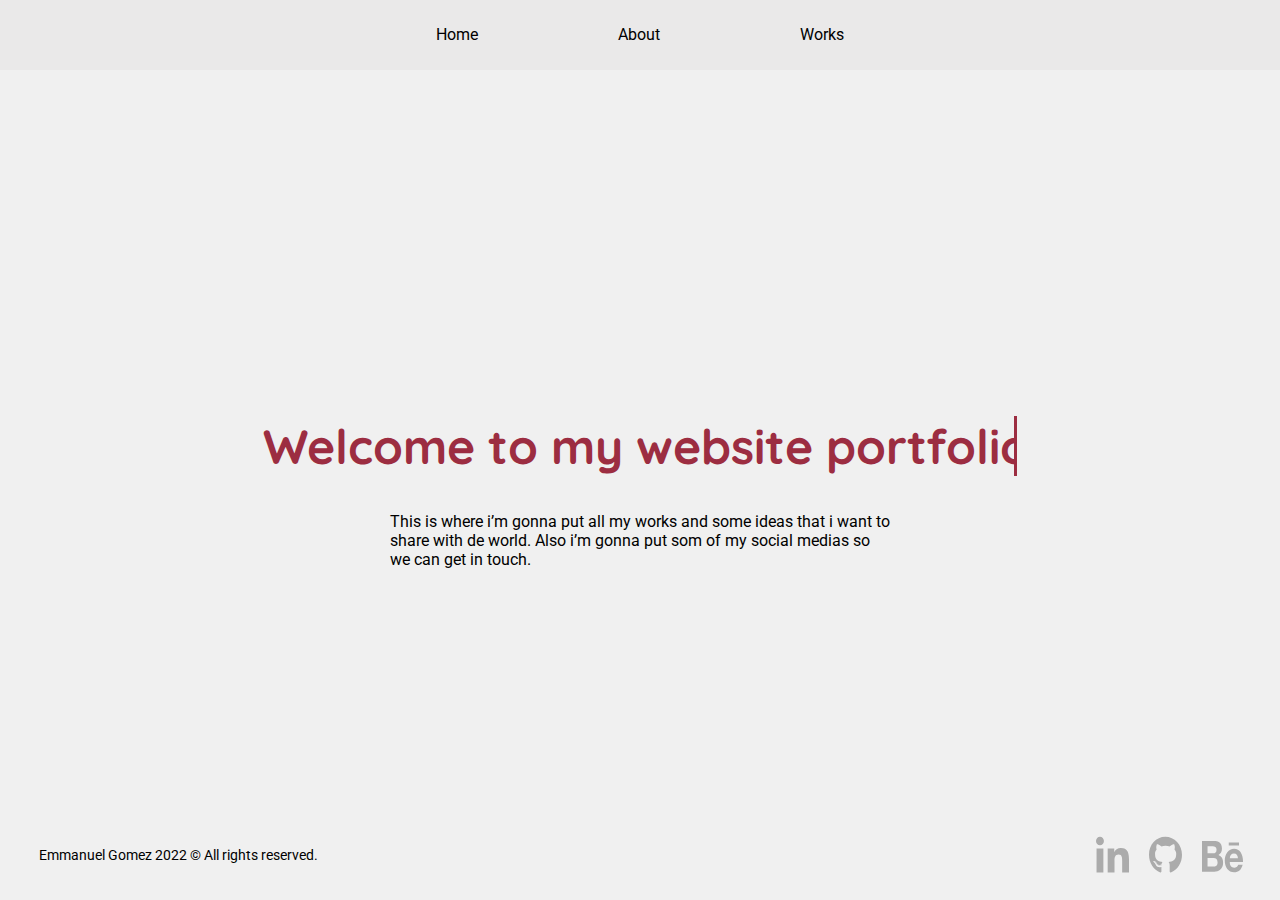
==== index.html @ 97ebabaf "new scss files" ====
<!DOCTYPE html>
<html lang="en">
<head>
    <meta charset="UTF-8">
    <meta http-equiv="X-UA-Compatible" content="IE=edge">
    <meta name="viewport" content="width=device-width, initial-scale=1.0">
    <link rel="stylesheet" href="./styles/styles.css">
    <title>Portfolio</title>
</head>
<body>
    <header>
        <nav>
            <ul>
                <li><a href="#home">Home</a></li>
                <li><a href="#about">About</a></li>
                <li><a href="#works">Works</a></li>
            </ul>
        </nav>
    </header>
    <section>
        <h1>Welcome to my website portfolio</h1>
        <p>This is where i’m gonna put all my works and some ideas that i want to share with de world. Also i’m gonna put som of my social medias so we can get in touch.</p>
    </section>
    <footer>
        <p>Emmanuel Gomez 2022 © All rights reserved.</p>
        <div>
            <a href="#"><img src="./img/Linkedin.svg" alt="Linkedin"></a>
            <a href="#"><img src="./img/Github.svg" alt="Github"></a>
            <a href="#"><img src="./img/Behance.svg" alt="Behance"></a>
        </div>
    </footer>
</body>
<script src="./main.js"></script>
</html>
---- styles/styles.css ----
@import url("https://fonts.googleapis.com/css2?family=Roboto:wght@300&display=swap");
@import url("https://fonts.googleapis.com/css2?family=Quicksand:wght@300&display=swap");
html {
  margin: 0;
  font-size: 10px;
}

body {
  background-color: #F0F0F0;
  margin: 0;
  font-family: "Roboto", sans-serif;
}

*,
*:before,
*:after {
  box-sizing: border-box;
}

a {
  text-decoration: none;
}

header {
  width: 100vw;
  height: 7rem;
  display: flex;
  align-items: center;
  justify-content: center;
  position: absolute;
  background-color: #EAE9E9;
}
header ul {
  display: flex;
  list-style-type: none;
  padding: 0;
}
header ul li {
  margin: 0 7rem 0 7rem;
}
header ul li a {
  font-size: 1.6rem;
  color: #000000;
}
header ul li a:after {
  content: "";
  display: block;
  width: 0;
  height: 1px;
  background-color: #9C2D41;
  transition: all 0.1s ease-in;
}
header ul li a:hover:after {
  width: 100%;
}

section {
  height: 90vh;
  width: 100vw;
  display: flex;
  flex-direction: column;
  justify-content: center;
  align-items: center;
}
section h1 {
  font-size: 4.8rem;
  margin: 19rem 0 2rem 0;
  width: 26ch;
  font-family: "Quicksand", sans-serif;
  animation: type 5s steps(31), blink 0.5s step-end infinite alternate;
  white-space: nowrap;
  overflow: hidden;
  border-right: 3px solid;
  color: #9C2D41;
}
section p {
  width: 50rem;
  font-size: 1.6rem;
}

footer {
  width: 100vw;
  height: 10vh;
  display: flex;
  align-items: center;
  justify-content: center;
}
footer p {
  margin-left: 1.15rem;
  font-size: 1.4rem;
}
footer div {
  margin-left: 60vmax;
  display: flex;
  align-items: flex-end;
}
footer div a {
  margin: 0 1rem 0 1rem;
}
footer div a img:hover {
  transform: scale(1.2);
}

@keyframes type {
  0% {
    width: 0;
  }
}
@keyframes blink {
  50% {
    border-color: transparent;
  }
}

/*# sourceMappingURL=styles.css.map */
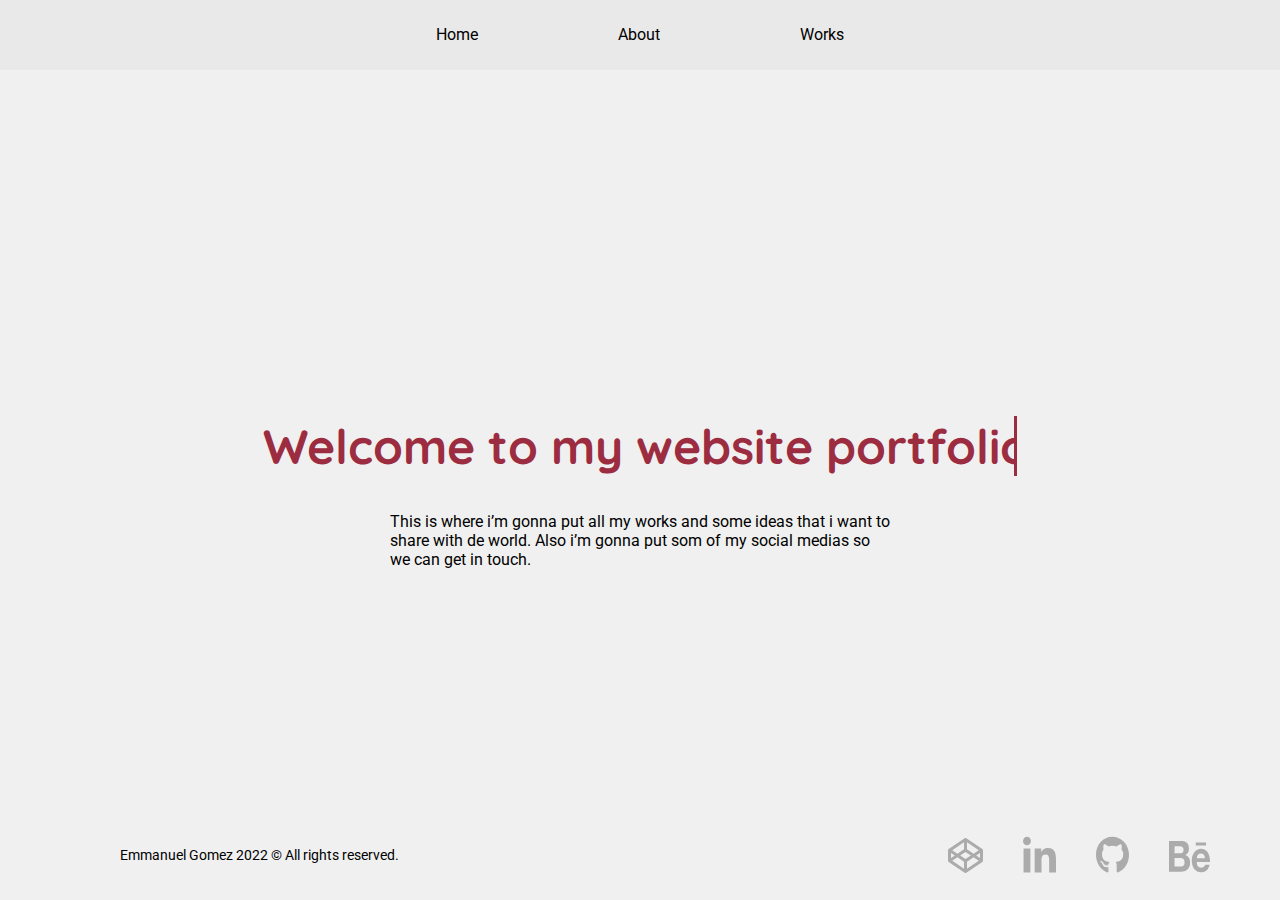
==== commit b40315b2: "index update" ====
--- a/index.html
+++ b/index.html
@@ -11,22 +11,23 @@
     <header>
         <nav>
             <ul>
-                <li><a href="#home">Home</a></li>
-                <li><a href="#about">About</a></li>
-                <li><a href="#works">Works</a></li>
+                <li><a href="./index.html">Home</a></li>
+                <li><a href="./_about.html">About</a></li>
+                <li><a href="./_works.html">Works</a></li>
             </ul>
         </nav>
     </header>
-    <section>
+    <section class="section--home" id="home">
         <h1>Welcome to my website portfolio</h1>
         <p>This is where i’m gonna put all my works and some ideas that i want to share with de world. Also i’m gonna put som of my social medias so we can get in touch.</p>
     </section>
     <footer>
         <p>Emmanuel Gomez 2022 © All rights reserved.</p>
         <div>
-            <a href="#"><img src="./img/Linkedin.svg" alt="Linkedin"></a>
-            <a href="#"><img src="./img/Github.svg" alt="Github"></a>
-            <a href="#"><img src="./img/Behance.svg" alt="Behance"></a>
+            <a href="https://codepen.io/emmago13" target="_blank" title="CodePen"><img src="./img/Codepen.svg" alt="CodePen"></a>
+            <a href="https://www.linkedin.com/in/emmanuel-g%C3%B3mez13/" target="_blank" title="Linkedin"><img src="./img/Linkedin.svg" alt="Linkedin"></a>
+            <a href="https://github.com/Emmago13" target="_blank" title="Github"><img src="./img/Github.svg" alt="Github"></a>
+            <a href="https://www.behance.net/emmagomez7" target="_blank" title="Behance"><img src="./img/Behance.svg" alt="Behance"></a>
         </div>
     </footer>
 </body>
--- a/styles/styles.css
+++ b/styles/styles.css
@@ -9,96 +9,149 @@
   background-color: #F0F0F0;
   margin: 0;
   font-family: "Roboto", sans-serif;
+  font-weight: 400;
 }
 
 *,
 *:before,
 *:after {
-  box-sizing: border-box;
+  -webkit-box-sizing: border-box;
+          box-sizing: border-box;
 }
 
 a {
   text-decoration: none;
 }
 
+.d-none {
+  display: none;
+}
+
 header {
-  width: 100vw;
+  width: 100%;
   height: 7rem;
-  display: flex;
-  align-items: center;
-  justify-content: center;
+  display: -webkit-box;
+  display: -ms-flexbox;
+  display: flex;
+  -webkit-box-align: center;
+      -ms-flex-align: center;
+          align-items: center;
+  -webkit-box-pack: center;
+      -ms-flex-pack: center;
+          justify-content: center;
   position: absolute;
   background-color: #EAE9E9;
 }
+
 header ul {
+  display: -webkit-box;
+  display: -ms-flexbox;
   display: flex;
   list-style-type: none;
   padding: 0;
 }
+
 header ul li {
   margin: 0 7rem 0 7rem;
 }
+
 header ul li a {
   font-size: 1.6rem;
   color: #000000;
 }
+
 header ul li a:after {
-  content: "";
+  content: '';
   display: block;
   width: 0;
   height: 1px;
   background-color: #9C2D41;
+  -webkit-transition: all 0.1s ease-in;
   transition: all 0.1s ease-in;
 }
+
 header ul li a:hover:after {
   width: 100%;
 }
 
-section {
+.section--home {
   height: 90vh;
   width: 100vw;
-  display: flex;
-  flex-direction: column;
-  justify-content: center;
-  align-items: center;
-}
-section h1 {
+  display: -webkit-box;
+  display: -ms-flexbox;
+  display: flex;
+  -webkit-box-orient: vertical;
+  -webkit-box-direction: normal;
+      -ms-flex-direction: column;
+          flex-direction: column;
+  -webkit-box-pack: center;
+      -ms-flex-pack: center;
+          justify-content: center;
+  -webkit-box-align: center;
+      -ms-flex-align: center;
+          align-items: center;
+}
+
+.section--home h1 {
   font-size: 4.8rem;
   margin: 19rem 0 2rem 0;
   width: 26ch;
-  font-family: "Quicksand", sans-serif;
-  animation: type 5s steps(31), blink 0.5s step-end infinite alternate;
+  font-family: 'Quicksand', sans-serif;
+  -webkit-animation: type 5s steps(31), blink 0.5s step-end infinite alternate;
+          animation: type 5s steps(31), blink 0.5s step-end infinite alternate;
   white-space: nowrap;
   overflow: hidden;
   border-right: 3px solid;
   color: #9C2D41;
 }
-section p {
+
+.section--home p {
   width: 50rem;
   font-size: 1.6rem;
 }
 
 footer {
-  width: 100vw;
+  width: 100%;
   height: 10vh;
-  display: flex;
-  align-items: center;
-  justify-content: center;
-}
+  display: -webkit-box;
+  display: -ms-flexbox;
+  display: flex;
+  -webkit-box-align: center;
+      -ms-flex-align: center;
+          align-items: center;
+  -webkit-box-pack: justify;
+      -ms-flex-pack: justify;
+          justify-content: space-between;
+}
+
 footer p {
-  margin-left: 1.15rem;
+  margin-left: 12rem;
   font-size: 1.4rem;
 }
+
 footer div {
-  margin-left: 60vmax;
-  display: flex;
-  align-items: flex-end;
-}
+  display: -webkit-box;
+  display: -ms-flexbox;
+  display: flex;
+  -webkit-box-align: end;
+      -ms-flex-align: end;
+          align-items: flex-end;
+  margin-right: 5rem;
+}
+
 footer div a {
-  margin: 0 1rem 0 1rem;
-}
+  margin: 0 2rem 0 2rem;
+}
+
 footer div a img:hover {
-  transform: scale(1.2);
+  -webkit-transform: scale(1.2);
+          transform: scale(1.2);
+}
+
+@-webkit-keyframes type {
+  0% {
+    width: 0;
+  }
 }
 
 @keyframes type {
@@ -106,10 +159,328 @@
     width: 0;
   }
 }
+
+@-webkit-keyframes blink {
+  50% {
+    border-color: transparent;
+  }
+}
+
 @keyframes blink {
   50% {
     border-color: transparent;
   }
 }
 
-/*# sourceMappingURL=styles.css.map */
+.section--about {
+  height: 90vh;
+  width: 100vw;
+  display: -webkit-box;
+  display: -ms-flexbox;
+  display: flex;
+  -webkit-box-pack: justify;
+      -ms-flex-pack: justify;
+          justify-content: space-between;
+  -webkit-box-align: center;
+      -ms-flex-align: center;
+          align-items: center;
+}
+
+.section--about div {
+  margin-left: 12rem;
+  max-width: 42rem;
+  position: relative;
+}
+
+.section--about div h2 {
+  font-size: 4.8rem;
+  font-family: "Quicksand", sans-serif;
+  font-weight: 400;
+  color: #9C2D41;
+}
+
+.section--about div p {
+  font-size: 1.6rem;
+  line-height: 21px;
+}
+
+.section--about div h4 {
+  margin-top: 5rem;
+  font-size: 1.6rem;
+  font-family: "Quicksand", sans-serif;
+}
+
+.section--about div button {
+  position: absolute;
+  left: 40%;
+  -webkit-transform: translate(-50%);
+          transform: translate(-50%);
+  padding: 1rem 2.5rem;
+  border-radius: 5px;
+  border: 1px solid #9C2D41;
+  cursor: pointer;
+  -webkit-transition: all 0.1s ease-in;
+  transition: all 0.1s ease-in;
+}
+
+.section--about div button:hover {
+  background-color: #9C2D41;
+  color: #fff;
+}
+
+.section--about img {
+  max-width: 70rem;
+  max-height: 34.5rem;
+  margin-right: 9rem;
+}
+
+.section--contact {
+  padding-top: 7rem;
+  width: 100vw;
+  height: 90vh;
+  display: -webkit-box;
+  display: -ms-flexbox;
+  display: flex;
+  -webkit-box-align: center;
+      -ms-flex-align: center;
+          align-items: center;
+  -ms-flex-pack: distribute;
+      justify-content: space-around;
+}
+
+.section--contact .div__form {
+  margin-left: 13rem;
+  background-color: #EAE9E9;
+  width: 43rem;
+  height: 50rem;
+  border-radius: 10px;
+}
+
+.section--contact .div__form > form {
+  display: -webkit-box;
+  display: -ms-flexbox;
+  display: flex;
+  -webkit-box-orient: vertical;
+  -webkit-box-direction: normal;
+      -ms-flex-direction: column;
+          flex-direction: column;
+  -webkit-box-align: center;
+      -ms-flex-align: center;
+          align-items: center;
+  -webkit-box-pack: center;
+      -ms-flex-pack: center;
+          justify-content: center;
+}
+
+.section--contact .div__form > form > label {
+  position: relative;
+  width: 80%;
+  margin-top: 4rem;
+}
+
+.section--contact .div__form > form > label > input, .section--contact .div__form > form > label textarea {
+  width: 100%;
+  border: none;
+  background: none;
+  font-family: "Roboto", sans-serif;
+  border-bottom: 1px solid #9C2D41;
+}
+
+.section--contact .div__form > form > label > input:focus, .section--contact .div__form > form > label textarea:focus {
+  background: none;
+  outline: none;
+}
+
+.section--contact .div__form > form > label > input::-webkit-input-placeholder, .section--contact .div__form > form > label textarea::-webkit-input-placeholder {
+  opacity: 0;
+}
+
+.section--contact .div__form > form > label > input:-ms-input-placeholder, .section--contact .div__form > form > label textarea:-ms-input-placeholder {
+  opacity: 0;
+}
+
+.section--contact .div__form > form > label > input::-ms-input-placeholder, .section--contact .div__form > form > label textarea::-ms-input-placeholder {
+  opacity: 0;
+}
+
+.section--contact .div__form > form > label > input::placeholder, .section--contact .div__form > form > label textarea::placeholder {
+  opacity: 0;
+}
+
+.section--contact .div__form > form > label > input {
+  height: 4rem;
+}
+
+.section--contact .div__form > form > label > input:-webkit-autofill, .section--contact .div__form > form > label > input:-webkit-autofill:focus {
+  -webkit-transition: background-color 600000s 0s, color 600000s 0s;
+  transition: background-color 600000s 0s, color 600000s 0s;
+}
+
+.section--contact .div__form > form > label > textarea {
+  height: 8rem;
+  resize: none;
+}
+
+.section--contact .div__form > form > label > span {
+  position: absolute;
+  top: 0;
+  left: 0;
+  font-size: 1.4rem;
+  opacity: 0.7;
+  -webkit-transition: all 0.1s ease-in;
+  transition: all 0.1s ease-in;
+}
+
+.section--contact .div__form > form > label:focus-within > span, .section--contact .div__form > form > label input:not(:placeholder-shown) + span {
+  -webkit-transform: translateY(-15px);
+          transform: translateY(-15px);
+  font-size: 1.2rem;
+}
+
+.section--contact .div__form > form > label .validation {
+  position: absolute;
+  top: 50%;
+  right: 1rem;
+  color: #FD4444;
+  opacity: 0;
+  -webkit-transform: translate(5rem, -50%);
+          transform: translate(5rem, -50%);
+  -webkit-transition: all 0.2s ease-in;
+  transition: all 0.2s ease-in;
+}
+
+.section--contact .div__form > form > label:nth-child(4):focus-within > span, .section--contact .div__form > form > label:nth-child(4) textarea:not(:placeholder-shown) + span {
+  -webkit-transform: translateY(-20px);
+          transform: translateY(-20px);
+}
+
+.section--contact .div__form > form > button {
+  margin-top: 5rem;
+  padding: 1rem 2.5rem;
+  width: -webkit-max-content;
+  width: -moz-max-content;
+  width: max-content;
+  border-radius: 5px;
+  border: 1px solid #9C2D41;
+  cursor: pointer;
+  -webkit-transition: all 0.1s ease-in;
+  transition: all 0.1s ease-in;
+}
+
+.section--contact .div__form > form > button:hover {
+  background-color: #9C2D41;
+  color: #fff;
+}
+
+.section--contact .div__img {
+  margin-right: 10rem;
+}
+
+.section--contact .div__img > h2 {
+  margin: 0;
+  font-family: "Quicksand", sans-serif;
+  font-weight: 400;
+  font-size: 4.8rem;
+  color: #9C2D41;
+}
+
+.section--contact .div__img > p {
+  font-size: 1.6rem;
+  margin-top: 3rem;
+  line-height: 21px;
+}
+
+.section--contact .div__img > img {
+  margin-top: 4rem;
+  max-width: 400px;
+  max-height: 400px;
+}
+
+.section--works {
+  width: 100%;
+  height: -webkit-max-content;
+  height: -moz-max-content;
+  height: max-content;
+  padding-top: 7rem;
+  display: -webkit-box;
+  display: -ms-flexbox;
+  display: flex;
+  -webkit-box-orient: vertical;
+  -webkit-box-direction: normal;
+      -ms-flex-direction: column;
+          flex-direction: column;
+}
+
+.section--works > h2 {
+  margin: 10rem 14rem 5rem;
+  font-size: 4.8rem;
+  font-family: "Quicksand", sans-serif;
+  font-weight: 400;
+  color: #9C2D41;
+}
+
+.section--works img {
+  max-width: 55rem;
+  max-height: 32rem;
+  -webkit-transition: all 0.2s ease-in;
+  transition: all 0.2s ease-in;
+}
+
+.section--works img:hover {
+  -webkit-transform: scale(1.05);
+          transform: scale(1.05);
+  -webkit-box-shadow: 5px 5px 12px 1px #ABABAB;
+          box-shadow: 5px 5px 12px 1px #ABABAB;
+}
+
+.section--works h4 {
+  font-size: 3.6rem;
+  font-family: "Quicksand", sans-serif;
+  font-weight: 400;
+  margin: 0;
+}
+
+.section--works p {
+  font-size: 1.6rem;
+}
+
+.section--works .works--container {
+  display: -webkit-box;
+  display: -ms-flexbox;
+  display: flex;
+  -webkit-box-orient: vertical;
+  -webkit-box-direction: normal;
+      -ms-flex-direction: column;
+          flex-direction: column;
+  -webkit-box-align: center;
+      -ms-flex-align: center;
+          align-items: center;
+  -webkit-box-pack: center;
+      -ms-flex-pack: center;
+          justify-content: center;
+  margin: 0 12rem 0 12rem;
+}
+
+.section--works .works--container > div {
+  display: -webkit-box;
+  display: -ms-flexbox;
+  display: flex;
+  margin-top: 12rem;
+}
+
+.section--works .works--container > div .works--project__course, .section--works .works--container > div .works--project__todo, .section--works .works--container > div .works--project__calc, .section--works .works--container > div .works--project__api {
+  max-width: 40rem;
+}
+
+.section--works .works--container > div .works--project__course, .section--works .works--container > div .works--project__calc {
+  margin-right: 25rem;
+}
+
+.section--works .works--container > div .works--project__todo, .section--works .works--container > div .works--project__api {
+  margin-left: 25rem;
+}
+
+.section--works .works--container > div:last-child {
+  margin-bottom: 13rem;
+}
+/*# sourceMappingURL=styles.css.map */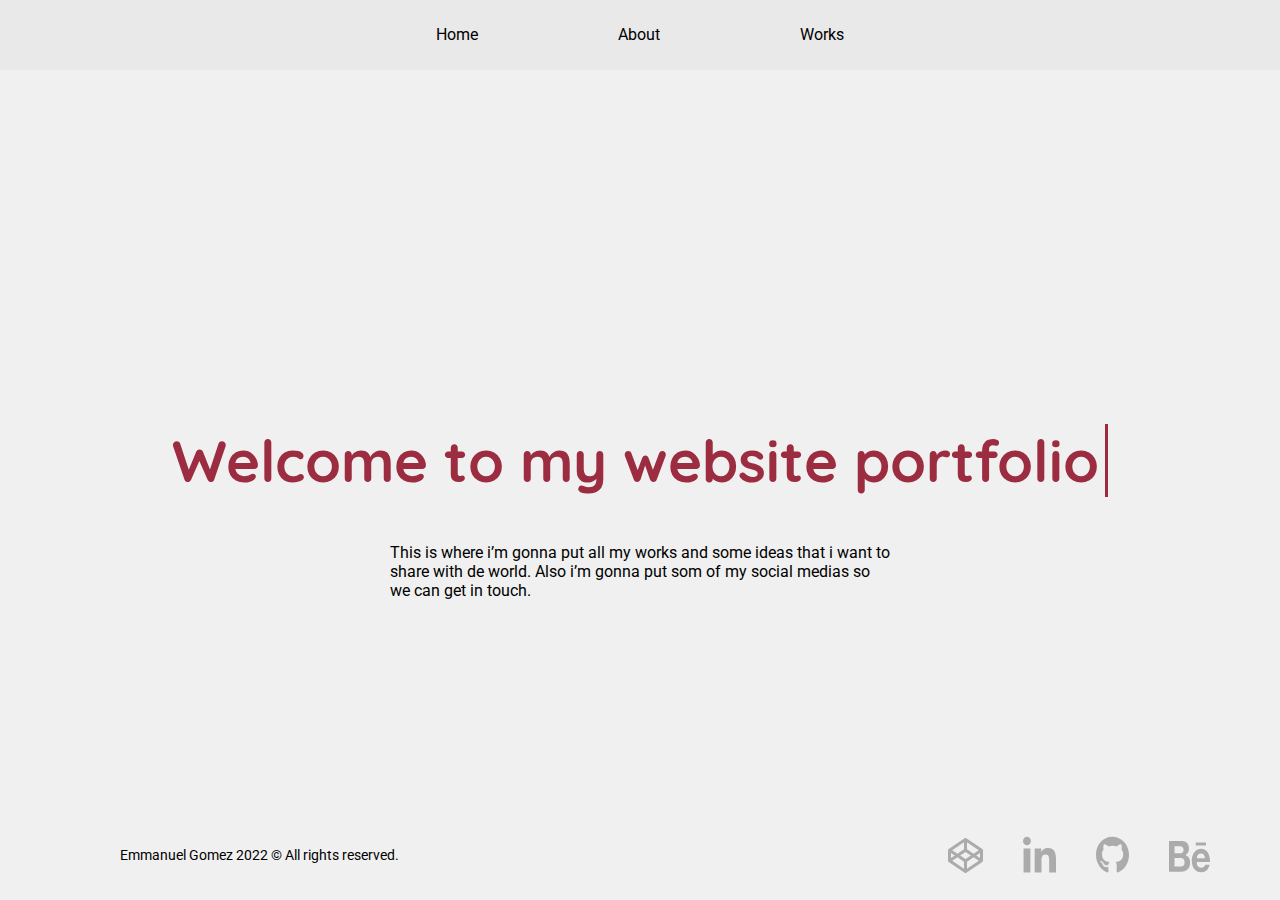
==== commit 0511a32a: "Chores" ====
--- a/index.html
+++ b/index.html
@@ -11,9 +11,24 @@
     <header>
         <nav>
             <ul>
-                <li><a href="./index.html">Home</a></li>
-                <li><a href="./_about.html">About</a></li>
-                <li><a href="./_works.html">Works</a></li>
+                <li>
+                    <a href="./index.html">
+                        <span><img src="./img/home icon.svg" alt="home"></span>
+                        Home
+                    </a>
+                </li>
+                <li>
+                    <a href="./_about.html">
+                        <span><img src="./img/about icon.svg" alt="about"></span>
+                        About
+                    </a>
+                </li>
+                <li>
+                    <a href="./_works.html">
+                        <span><img src="./img/work icon.svg" alt="work"></span>
+                        Works
+                    </a>
+                </li>
             </ul>
         </nav>
     </header>
--- a/styles/styles.css
+++ b/styles/styles.css
@@ -53,28 +53,49 @@
 
 header ul li {
   margin: 0 7rem 0 7rem;
+  display: -webkit-box;
+  display: -ms-flexbox;
+  display: flex;
+  -webkit-box-orient: vertical;
+  -webkit-box-direction: normal;
+      -ms-flex-direction: column;
+          flex-direction: column;
 }
 
 header ul li a {
+  display: -webkit-box;
+  display: -ms-flexbox;
+  display: flex;
+  -webkit-box-orient: vertical;
+  -webkit-box-direction: normal;
+      -ms-flex-direction: column;
+          flex-direction: column;
+  text-align: center;
   font-size: 1.6rem;
   color: #000000;
 }
 
-header ul li a:after {
+header ul li a span {
+  display: none;
+  margin-bottom: 5px;
+}
+
+header ul li:after {
   content: '';
   display: block;
   width: 0;
-  height: 1px;
+  height: 1.5px;
   background-color: #9C2D41;
   -webkit-transition: all 0.1s ease-in;
   transition: all 0.1s ease-in;
 }
 
-header ul li a:hover:after {
+header ul li:hover:after {
   width: 100%;
 }
 
 .section--home {
+  padding-top: 7rem;
   height: 90vh;
   width: 100vw;
   display: -webkit-box;
@@ -93,8 +114,8 @@
 }
 
 .section--home h1 {
-  font-size: 4.8rem;
-  margin: 19rem 0 2rem 0;
+  font-size: 5.8rem;
+  margin: 16rem 0 3rem 0;
   width: 26ch;
   font-family: 'Quicksand', sans-serif;
   -webkit-animation: type 5s steps(31), blink 0.5s step-end infinite alternate;
@@ -141,11 +162,13 @@
 
 footer div a {
   margin: 0 2rem 0 2rem;
-}
-
-footer div a img:hover {
-  -webkit-transform: scale(1.2);
-          transform: scale(1.2);
+  -webkit-transition: all 0.1s ease;
+  transition: all 0.1s ease;
+}
+
+footer div a:hover {
+  -webkit-transform: translateY(-10px);
+          transform: translateY(-10px);
 }
 
 @-webkit-keyframes type {
@@ -172,9 +195,89 @@
   }
 }
 
+@media only screen and (max-width: 992px) {
+  .section--home h1 {
+    font-size: 4.8rem;
+  }
+}
+
+@media only screen and (max-width: 768px) {
+  .section--home h1 {
+    font-size: 3.6rem;
+  }
+  footer p {
+    margin-left: 6rem;
+  }
+}
+
+@media only screen and (max-width: 576px) {
+  header {
+    height: 10rem;
+  }
+  header ul li {
+    margin: 0 4rem 0 4rem;
+  }
+  header ul li:nth-child(1) {
+    margin-left: 0;
+  }
+  header ul li:nth-child(3) {
+    margin-right: 0;
+  }
+  header ul li a span {
+    display: block;
+  }
+  .section--home {
+    padding-top: 10rem;
+    height: 85vh;
+  }
+  .section--home h1 {
+    -webkit-animation: none;
+            animation: none;
+    width: auto;
+    white-space: inherit;
+    border: none;
+    text-align: center;
+    padding: 0 2rem;
+    margin-top: 10rem;
+  }
+  .section--home p {
+    font-size: 1.4rem;
+    text-align: center;
+    width: auto;
+    padding: 0 2rem;
+  }
+  footer {
+    -webkit-box-orient: vertical;
+    -webkit-box-direction: reverse;
+        -ms-flex-direction: column-reverse;
+            flex-direction: column-reverse;
+    height: 15vh;
+  }
+  footer p {
+    margin-left: 0;
+    margin-top: 3rem;
+  }
+  footer div {
+    margin-right: 0;
+  }
+  footer div a:nth-child(1) {
+    margin-left: 0;
+  }
+  footer div a:nth-child(4) {
+    margin-right: 0;
+  }
+}
+
+@media only screen and (max-width: 320px) {
+  header ul li {
+    margin: 0 2rem 0 2rem;
+  }
+}
+
 .section--about {
+  padding-top: 7rem;
   height: 90vh;
-  width: 100vw;
+  width: 100%;
   display: -webkit-box;
   display: -ms-flexbox;
   display: flex;
@@ -189,7 +292,6 @@
 .section--about div {
   margin-left: 12rem;
   max-width: 42rem;
-  position: relative;
 }
 
 .section--about div h2 {
@@ -199,6 +301,10 @@
   color: #9C2D41;
 }
 
+.section--about div img {
+  display: none;
+}
+
 .section--about div p {
   font-size: 1.6rem;
   line-height: 21px;
@@ -211,27 +317,170 @@
 }
 
 .section--about div button {
-  position: absolute;
-  left: 40%;
-  -webkit-transform: translate(-50%);
-          transform: translate(-50%);
+  position: relative;
+  width: 170px;
+  height: 38px;
+  border: none;
+  background-color: #9C2D41;
+  color: #fff;
   padding: 1rem 2.5rem;
   border-radius: 5px;
   border: 1px solid #9C2D41;
   cursor: pointer;
-  -webkit-transition: all 0.1s ease-in;
-  transition: all 0.1s ease-in;
+  -webkit-transition: all 0.3s ease;
+  transition: all 0.3s ease;
+  padding: 0;
+  left: 20%;
+}
+
+.section--about div button > span {
+  position: relative;
+  display: block;
+  width: 100%;
+  height: 100%;
+  padding-top: 1rem;
+}
+
+.section--about div button:before, .section--about div button:after {
+  content: "";
+  position: absolute;
+  top: 0;
+  right: 0;
+  background: #9C2D41;
+  -webkit-transition: all 0.3s ease;
+  transition: all 0.3s ease;
+}
+
+.section--about div button:before {
+  right: 0;
+  height: 0%;
+  width: 1px;
+}
+
+.section--about div button:after {
+  left: 0;
+  width: 0%;
+  height: 1px;
+}
+
+.section--about div button span:before,
+.section--about div button span:after {
+  content: "";
+  position: absolute;
+  bottom: 0;
+  background: #9C2D41;
+  -webkit-transition: all 0.3s ease;
+  transition: all 0.3s ease;
+}
+
+.section--about div button span:before {
+  left: 0;
+  height: 0%;
+  width: 1.5px;
+}
+
+.section--about div button span:after {
+  right: 0;
+  width: 0%;
+  height: 1.5px;
 }
 
 .section--about div button:hover {
-  background-color: #9C2D41;
-  color: #fff;
+  background: transparent;
+  -webkit-box-shadow: none;
+          box-shadow: none;
+  border: none;
+}
+
+.section--about div button:hover:before {
+  height: 100%;
+}
+
+.section--about div button:hover:after {
+  width: 100%;
+}
+
+.section--about div button span:hover {
+  color: #9C2D41;
+}
+
+.section--about div button span:hover:before {
+  height: 100%;
+}
+
+.section--about div button span:hover:after {
+  width: 100%;
+}
+
+.section--about div button:active {
+  top: 2px;
 }
 
 .section--about img {
-  max-width: 70rem;
-  max-height: 34.5rem;
-  margin-right: 9rem;
+  width: 45%;
+  height: 45%;
+  margin-right: 4rem;
+}
+
+@media only screen and (min-width: 1200px) {
+  .section--about img {
+    width: 50%;
+    height: 50%;
+    margin-right: 9rem;
+  }
+}
+
+@media only screen and (max-width: 992px) {
+  .section--about {
+    -webkit-box-pack: center;
+        -ms-flex-pack: center;
+            justify-content: center;
+  }
+  .section--about div {
+    margin: 0;
+    padding: 5rem 2rem;
+  }
+  .section--about div img {
+    display: block;
+    width: 100%;
+    margin: 10rem 0;
+  }
+  .section--about div p {
+    font-size: 1.4rem;
+  }
+  .section--about div button {
+    left: 25%;
+  }
+  .section--about img {
+    display: none;
+  }
+}
+
+@media only screen and (max-width: 768px) {
+  .section--about {
+    height: -webkit-max-content;
+    height: -moz-max-content;
+    height: max-content;
+  }
+  .section--about div h2 {
+    font-size: 3.6rem;
+  }
+}
+
+@media only screen and (max-width: 576px) {
+  .section--about {
+    padding-top: 10rem;
+  }
+  .section--about div button {
+    margin: 3rem 0;
+  }
+}
+
+@media only screen and (max-width: 320px) {
+  .section--about div button {
+    left: 15%;
+    margin: 3rem 0;
+  }
 }
 
 .section--contact {
@@ -356,20 +605,102 @@
 
 .section--contact .div__form > form > button {
   margin-top: 5rem;
+  position: relative;
+  width: 170px;
+  height: 38px;
+  border: none;
+  background-color: #9C2D41;
+  color: #fff;
   padding: 1rem 2.5rem;
-  width: -webkit-max-content;
-  width: -moz-max-content;
-  width: max-content;
   border-radius: 5px;
   border: 1px solid #9C2D41;
   cursor: pointer;
-  -webkit-transition: all 0.1s ease-in;
-  transition: all 0.1s ease-in;
+  -webkit-transition: all 0.3s ease;
+  transition: all 0.3s ease;
+  padding: 0;
+}
+
+.section--contact .div__form > form > button > span {
+  position: relative;
+  display: block;
+  width: 100%;
+  height: 100%;
+  padding-top: 1rem;
+}
+
+.section--contact .div__form > form > button:before, .section--contact .div__form > form > button:after {
+  content: "";
+  position: absolute;
+  top: 0;
+  right: 0;
+  background: #9C2D41;
+  -webkit-transition: all 0.3s ease;
+  transition: all 0.3s ease;
+}
+
+.section--contact .div__form > form > button:before {
+  right: 0;
+  height: 0%;
+  width: 1.5px;
+}
+
+.section--contact .div__form > form > button:after {
+  left: 0;
+  width: 0%;
+  height: 1.5px;
+}
+
+.section--contact .div__form > form > button span:before,
+.section--contact .div__form > form > button span:after {
+  content: "";
+  position: absolute;
+  bottom: 0;
+  background: #9C2D41;
+  -webkit-transition: all 0.3s ease;
+  transition: all 0.3s ease;
+}
+
+.section--contact .div__form > form > button span:before {
+  left: 0;
+  height: 0%;
+  width: 1px;
+}
+
+.section--contact .div__form > form > button span:after {
+  right: 0;
+  width: 0%;
+  height: 1px;
 }
 
 .section--contact .div__form > form > button:hover {
-  background-color: #9C2D41;
-  color: #fff;
+  background: transparent;
+  -webkit-box-shadow: none;
+          box-shadow: none;
+  border: none;
+}
+
+.section--contact .div__form > form > button:hover:before {
+  height: 100%;
+}
+
+.section--contact .div__form > form > button:hover:after {
+  width: 100%;
+}
+
+.section--contact .div__form > form > button span:hover {
+  color: #9C2D41;
+}
+
+.section--contact .div__form > form > button span:hover:before {
+  height: 100%;
+}
+
+.section--contact .div__form > form > button span:hover:after {
+  width: 100%;
+}
+
+.section--contact .div__form > form > button:active {
+  top: 2px;
 }
 
 .section--contact .div__img {
@@ -396,6 +727,61 @@
   max-height: 400px;
 }
 
+@media only screen and (max-width: 1200px) {
+  .section--contact .div__img {
+    margin-right: 5rem;
+  }
+}
+
+@media only screen and (max-width: 992px) {
+  .section--contact {
+    -webkit-box-orient: vertical;
+    -webkit-box-direction: reverse;
+        -ms-flex-direction: column-reverse;
+            flex-direction: column-reverse;
+    height: -webkit-max-content;
+    height: -moz-max-content;
+    height: max-content;
+  }
+  .section--contact .div__img {
+    margin-top: 5rem;
+    margin-right: 0;
+  }
+  .section--contact .div__img img {
+    display: none;
+  }
+  .section--contact .div__img h2 {
+    font-size: 3.6rem;
+  }
+  .section--contact .div__form {
+    margin: 5rem 0;
+  }
+}
+
+@media only screen and (max-width: 576px) {
+  .section--contact .div__img {
+    padding: 0 2rem;
+  }
+  .section--contact .div__img p {
+    font-size: 1.4rem;
+  }
+  .section--contact .div__form {
+    width: 80%;
+  }
+}
+
+@media only screen and (max-width: 320px) {
+  .section--contact .div__img h2 {
+    text-align: center;
+  }
+  .section--contact .div__img p {
+    text-align: center;
+  }
+  .section--contact .div__form {
+    width: 100%;
+  }
+}
+
 .section--works {
   width: 100%;
   height: -webkit-max-content;
@@ -424,6 +810,8 @@
   max-height: 32rem;
   -webkit-transition: all 0.2s ease-in;
   transition: all 0.2s ease-in;
+  -webkit-animation: show 0.7s ease-in;
+          animation: show 0.7s ease-in;
 }
 
 .section--works img:hover {
@@ -468,15 +856,15 @@
   margin-top: 12rem;
 }
 
-.section--works .works--container > div .works--project__course, .section--works .works--container > div .works--project__todo, .section--works .works--container > div .works--project__calc, .section--works .works--container > div .works--project__api {
+.section--works .works--container > div .works--img__right, .section--works .works--container > div .works--img__left {
   max-width: 40rem;
 }
 
-.section--works .works--container > div .works--project__course, .section--works .works--container > div .works--project__calc {
+.section--works .works--container > div .works--img__right {
   margin-right: 25rem;
 }
 
-.section--works .works--container > div .works--project__todo, .section--works .works--container > div .works--project__api {
+.section--works .works--container > div .works--img__left {
   margin-left: 25rem;
 }
 
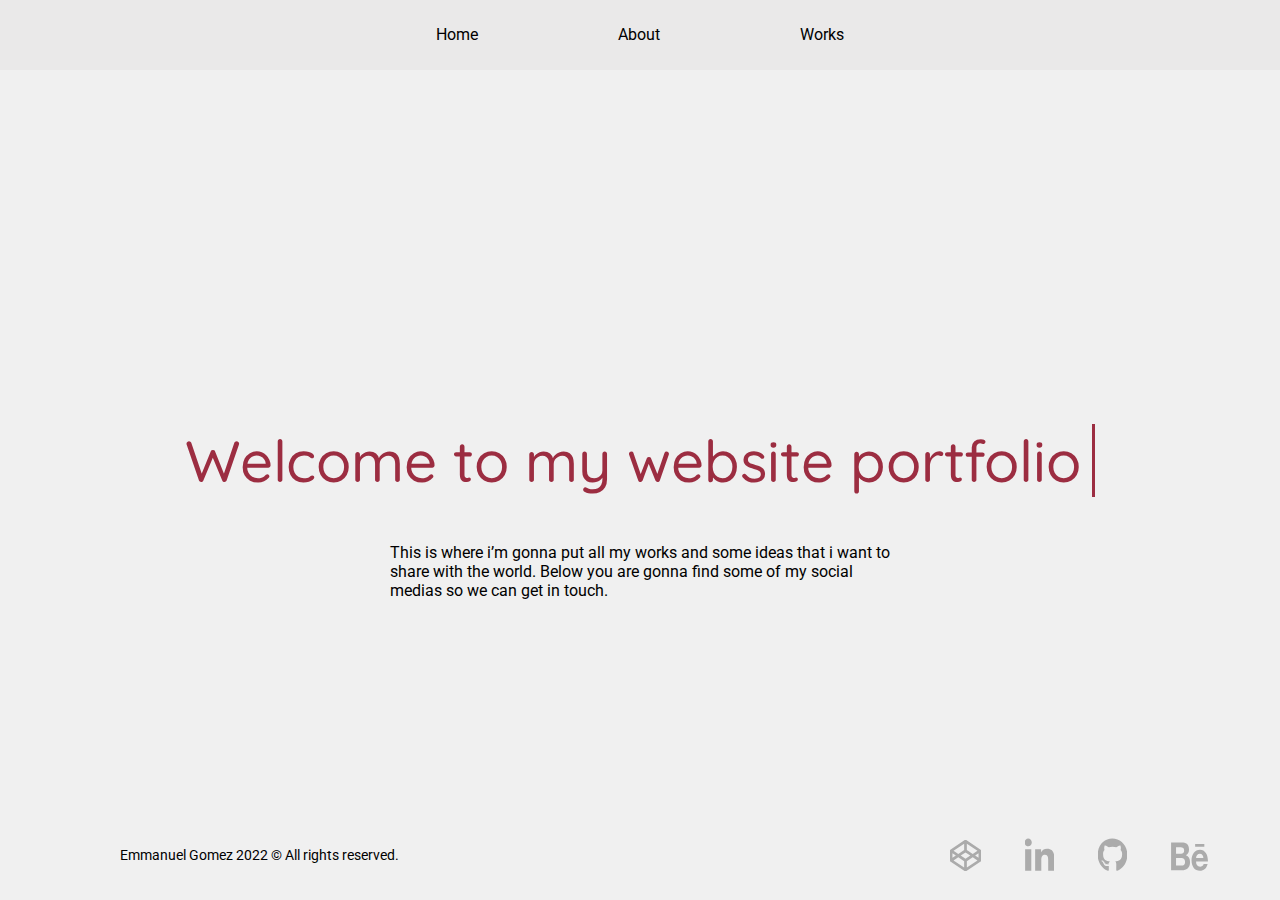
==== commit 7eb12d96: "Template finished" ====
--- a/index.html
+++ b/index.html
@@ -5,7 +5,8 @@
     <meta http-equiv="X-UA-Compatible" content="IE=edge">
     <meta name="viewport" content="width=device-width, initial-scale=1.0">
     <link rel="stylesheet" href="./styles/styles.css">
-    <title>Portfolio</title>
+    <script type="text/javascript" src="./main.js"></script>
+    <title>Emmanuel Gomez's Portfolio</title>
 </head>
 <body>
     <header>
@@ -13,28 +14,28 @@
             <ul>
                 <li>
                     <a href="./index.html">
-                        <span><img src="./img/home icon.svg" alt="home"></span>
+                        <span><img src="./img/homeIcon.svg" alt="home"></span>
                         Home
                     </a>
                 </li>
                 <li>
                     <a href="./_about.html">
-                        <span><img src="./img/about icon.svg" alt="about"></span>
+                        <span><img src="./img/aboutIcon.svg" alt="about"></span>
                         About
                     </a>
                 </li>
                 <li>
                     <a href="./_works.html">
-                        <span><img src="./img/work icon.svg" alt="work"></span>
+                        <span><img src="./img/workIcon.svg" alt="work"></span>
                         Works
                     </a>
                 </li>
             </ul>
         </nav>
     </header>
-    <section class="section--home" id="home">
+    <section class="section__home" id="home">
         <h1>Welcome to my website portfolio</h1>
-        <p>This is where i’m gonna put all my works and some ideas that i want to share with de world. Also i’m gonna put som of my social medias so we can get in touch.</p>
+        <p>This is where i’m gonna put all my works and some ideas that i want to share with the world. Below you are gonna find some of my social medias so we can get in touch.</p>
     </section>
     <footer>
         <p>Emmanuel Gomez 2022 © All rights reserved.</p>
@@ -46,5 +47,4 @@
         </div>
     </footer>
 </body>
-<script src="./main.js"></script>
 </html>--- a/styles/styles.css
+++ b/styles/styles.css
@@ -1,5 +1,4 @@
-@import url("https://fonts.googleapis.com/css2?family=Roboto:wght@300&display=swap");
-@import url("https://fonts.googleapis.com/css2?family=Quicksand:wght@300&display=swap");
+@import url("https://fonts.googleapis.com/css2?family=Quicksand:wght@300;400;500;600&family=Roboto:wght@300;400;500&display=swap");
 html {
   margin: 0;
   font-size: 10px;
@@ -86,6 +85,7 @@
   width: 0;
   height: 1.5px;
   background-color: #9C2D41;
+  cursor: pointer;
   -webkit-transition: all 0.1s ease-in;
   transition: all 0.1s ease-in;
 }
@@ -94,7 +94,7 @@
   width: 100%;
 }
 
-.section--home {
+.section__home {
   padding-top: 7rem;
   height: 90vh;
   width: 100vw;
@@ -113,11 +113,12 @@
           align-items: center;
 }
 
-.section--home h1 {
+.section__home h1 {
   font-size: 5.8rem;
   margin: 16rem 0 3rem 0;
   width: 26ch;
-  font-family: 'Quicksand', sans-serif;
+  font-family: "Quicksand", sans-serif;
+  font-weight: 500;
   -webkit-animation: type 5s steps(31), blink 0.5s step-end infinite alternate;
           animation: type 5s steps(31), blink 0.5s step-end infinite alternate;
   white-space: nowrap;
@@ -126,7 +127,7 @@
   color: #9C2D41;
 }
 
-.section--home p {
+.section__home p {
   width: 50rem;
   font-size: 1.6rem;
 }
@@ -161,14 +162,18 @@
 }
 
 footer div a {
+  -webkit-transform: scale(0.9);
+          transform: scale(0.9);
   margin: 0 2rem 0 2rem;
-  -webkit-transition: all 0.1s ease;
-  transition: all 0.1s ease;
+  -webkit-transition: -webkit-transform 0.15s cubic-bezier(0, 0.2, 0.5, 3) 0s;
+  transition: -webkit-transform 0.15s cubic-bezier(0, 0.2, 0.5, 3) 0s;
+  transition: transform 0.15s cubic-bezier(0, 0.2, 0.5, 3) 0s;
+  transition: transform 0.15s cubic-bezier(0, 0.2, 0.5, 3) 0s, -webkit-transform 0.15s cubic-bezier(0, 0.2, 0.5, 3) 0s;
 }
 
 footer div a:hover {
-  -webkit-transform: translateY(-10px);
-          transform: translateY(-10px);
+  -webkit-transform: scale(1.2);
+          transform: scale(1.2);
 }
 
 @-webkit-keyframes type {
@@ -196,13 +201,13 @@
 }
 
 @media only screen and (max-width: 992px) {
-  .section--home h1 {
+  .section__home h1 {
     font-size: 4.8rem;
   }
 }
 
 @media only screen and (max-width: 768px) {
-  .section--home h1 {
+  .section__home h1 {
     font-size: 3.6rem;
   }
   footer p {
@@ -217,20 +222,20 @@
   header ul li {
     margin: 0 4rem 0 4rem;
   }
+  header ul li a span {
+    display: block;
+  }
   header ul li:nth-child(1) {
     margin-left: 0;
   }
   header ul li:nth-child(3) {
     margin-right: 0;
   }
-  header ul li a span {
-    display: block;
-  }
-  .section--home {
+  .section__home {
     padding-top: 10rem;
     height: 85vh;
   }
-  .section--home h1 {
+  .section__home h1 {
     -webkit-animation: none;
             animation: none;
     width: auto;
@@ -240,7 +245,7 @@
     padding: 0 2rem;
     margin-top: 10rem;
   }
-  .section--home p {
+  .section__home p {
     font-size: 1.4rem;
     text-align: center;
     width: auto;
@@ -274,7 +279,7 @@
   }
 }
 
-.section--about {
+.section__about {
   padding-top: 7rem;
   height: 90vh;
   width: 100%;
@@ -289,34 +294,35 @@
           align-items: center;
 }
 
-.section--about div {
+.section__about div {
   margin-left: 12rem;
   max-width: 42rem;
 }
 
-.section--about div h2 {
+.section__about div h2 {
   font-size: 4.8rem;
   font-family: "Quicksand", sans-serif;
-  font-weight: 400;
+  font-weight: 500;
   color: #9C2D41;
 }
 
-.section--about div img {
+.section__about div img {
   display: none;
 }
 
-.section--about div p {
+.section__about div p {
   font-size: 1.6rem;
   line-height: 21px;
 }
 
-.section--about div h4 {
+.section__about div h4 {
   margin-top: 5rem;
   font-size: 1.6rem;
   font-family: "Quicksand", sans-serif;
-}
-
-.section--about div button {
+  font-weight: 600;
+}
+
+.section__about div button {
   position: relative;
   width: 170px;
   height: 38px;
@@ -333,7 +339,7 @@
   left: 20%;
 }
 
-.section--about div button > span {
+.section__about div button > span {
   position: relative;
   display: block;
   width: 100%;
@@ -341,7 +347,7 @@
   padding-top: 1rem;
 }
 
-.section--about div button:before, .section--about div button:after {
+.section__about div button:before, .section__about div button:after {
   content: "";
   position: absolute;
   top: 0;
@@ -351,20 +357,20 @@
   transition: all 0.3s ease;
 }
 
-.section--about div button:before {
+.section__about div button:before {
   right: 0;
   height: 0%;
-  width: 1px;
-}
-
-.section--about div button:after {
+  width: 1.5px;
+}
+
+.section__about div button:after {
   left: 0;
   width: 0%;
-  height: 1px;
-}
-
-.section--about div button span:before,
-.section--about div button span:after {
+  height: 1.5px;
+}
+
+.section__about div button span:before,
+.section__about div button span:after {
   content: "";
   position: absolute;
   bottom: 0;
@@ -373,57 +379,57 @@
   transition: all 0.3s ease;
 }
 
-.section--about div button span:before {
+.section__about div button span:before {
   left: 0;
   height: 0%;
   width: 1.5px;
 }
 
-.section--about div button span:after {
+.section__about div button span:after {
   right: 0;
   width: 0%;
   height: 1.5px;
 }
 
-.section--about div button:hover {
+.section__about div button:hover {
   background: transparent;
   -webkit-box-shadow: none;
           box-shadow: none;
   border: none;
 }
 
-.section--about div button:hover:before {
+.section__about div button:hover:before {
   height: 100%;
 }
 
-.section--about div button:hover:after {
-  width: 100%;
-}
-
-.section--about div button span:hover {
+.section__about div button:hover:after {
+  width: 100%;
+}
+
+.section__about div button span:hover {
   color: #9C2D41;
 }
 
-.section--about div button span:hover:before {
+.section__about div button span:hover:before {
   height: 100%;
 }
 
-.section--about div button span:hover:after {
-  width: 100%;
-}
-
-.section--about div button:active {
+.section__about div button span:hover:after {
+  width: 100%;
+}
+
+.section__about div button:active {
   top: 2px;
 }
 
-.section--about img {
+.section__about img {
   width: 45%;
   height: 45%;
   margin-right: 4rem;
 }
 
 @media only screen and (min-width: 1200px) {
-  .section--about img {
+  .section__about img {
     width: 50%;
     height: 50%;
     margin-right: 9rem;
@@ -431,61 +437,70 @@
 }
 
 @media only screen and (max-width: 992px) {
-  .section--about {
+  .section__about {
     -webkit-box-pack: center;
         -ms-flex-pack: center;
             justify-content: center;
-  }
-  .section--about div {
+    height: -webkit-max-content;
+    height: -moz-max-content;
+    height: max-content;
+  }
+  .section__about div {
     margin: 0;
     padding: 5rem 2rem;
   }
-  .section--about div img {
+  .section__about div img {
     display: block;
     width: 100%;
     margin: 10rem 0;
   }
-  .section--about div p {
+  .section__about div p {
     font-size: 1.4rem;
   }
-  .section--about div button {
+  .section__about div button {
     left: 25%;
   }
-  .section--about img {
+  .section__about img {
     display: none;
   }
 }
 
 @media only screen and (max-width: 768px) {
-  .section--about {
+  .section__about {
     height: -webkit-max-content;
     height: -moz-max-content;
     height: max-content;
   }
-  .section--about div h2 {
+  .section__about div h2 {
     font-size: 3.6rem;
   }
 }
 
 @media only screen and (max-width: 576px) {
-  .section--about {
+  .section__about {
     padding-top: 10rem;
   }
-  .section--about div button {
+  .section__about div button {
     margin: 3rem 0;
   }
 }
 
 @media only screen and (max-width: 320px) {
-  .section--about div button {
+  .section__about div button {
     left: 15%;
     margin: 3rem 0;
   }
 }
 
-.section--contact {
+@media screen and (min-height: 1000px) {
+  .section__about {
+    height: 90vh;
+  }
+}
+
+.section__contact {
   padding-top: 7rem;
-  width: 100vw;
+  width: 100%;
   height: 90vh;
   display: -webkit-box;
   display: -ms-flexbox;
@@ -497,7 +512,7 @@
       justify-content: space-around;
 }
 
-.section--contact .div__form {
+.section__contact .div__form {
   margin-left: 13rem;
   background-color: #EAE9E9;
   width: 43rem;
@@ -505,7 +520,7 @@
   border-radius: 10px;
 }
 
-.section--contact .div__form > form {
+.section__contact .div__form > form {
   display: -webkit-box;
   display: -ms-flexbox;
   display: flex;
@@ -521,13 +536,13 @@
           justify-content: center;
 }
 
-.section--contact .div__form > form > label {
+.section__contact .div__form > form > label {
   position: relative;
   width: 80%;
   margin-top: 4rem;
 }
 
-.section--contact .div__form > form > label > input, .section--contact .div__form > form > label textarea {
+.section__contact .div__form > form > label > input, .section__contact .div__form > form > label textarea {
   width: 100%;
   border: none;
   background: none;
@@ -535,42 +550,42 @@
   border-bottom: 1px solid #9C2D41;
 }
 
-.section--contact .div__form > form > label > input:focus, .section--contact .div__form > form > label textarea:focus {
+.section__contact .div__form > form > label > input:focus, .section__contact .div__form > form > label textarea:focus {
   background: none;
   outline: none;
 }
 
-.section--contact .div__form > form > label > input::-webkit-input-placeholder, .section--contact .div__form > form > label textarea::-webkit-input-placeholder {
+.section__contact .div__form > form > label > input::-webkit-input-placeholder, .section__contact .div__form > form > label textarea::-webkit-input-placeholder {
   opacity: 0;
 }
 
-.section--contact .div__form > form > label > input:-ms-input-placeholder, .section--contact .div__form > form > label textarea:-ms-input-placeholder {
+.section__contact .div__form > form > label > input:-ms-input-placeholder, .section__contact .div__form > form > label textarea:-ms-input-placeholder {
   opacity: 0;
 }
 
-.section--contact .div__form > form > label > input::-ms-input-placeholder, .section--contact .div__form > form > label textarea::-ms-input-placeholder {
+.section__contact .div__form > form > label > input::-ms-input-placeholder, .section__contact .div__form > form > label textarea::-ms-input-placeholder {
   opacity: 0;
 }
 
-.section--contact .div__form > form > label > input::placeholder, .section--contact .div__form > form > label textarea::placeholder {
+.section__contact .div__form > form > label > input::placeholder, .section__contact .div__form > form > label textarea::placeholder {
   opacity: 0;
 }
 
-.section--contact .div__form > form > label > input {
+.section__contact .div__form > form > label > input {
   height: 4rem;
 }
 
-.section--contact .div__form > form > label > input:-webkit-autofill, .section--contact .div__form > form > label > input:-webkit-autofill:focus {
+.section__contact .div__form > form > label > input:-webkit-autofill, .section__contact .div__form > form > label > input:-webkit-autofill:focus {
   -webkit-transition: background-color 600000s 0s, color 600000s 0s;
   transition: background-color 600000s 0s, color 600000s 0s;
 }
 
-.section--contact .div__form > form > label > textarea {
+.section__contact .div__form > form > label > textarea {
   height: 8rem;
   resize: none;
 }
 
-.section--contact .div__form > form > label > span {
+.section__contact .div__form > form > label > span {
   position: absolute;
   top: 0;
   left: 0;
@@ -580,30 +595,18 @@
   transition: all 0.1s ease-in;
 }
 
-.section--contact .div__form > form > label:focus-within > span, .section--contact .div__form > form > label input:not(:placeholder-shown) + span {
+.section__contact .div__form > form > label:focus-within > span, .section__contact .div__form > form > label input:not(:placeholder-shown) + span {
   -webkit-transform: translateY(-15px);
           transform: translateY(-15px);
   font-size: 1.2rem;
 }
 
-.section--contact .div__form > form > label .validation {
-  position: absolute;
-  top: 50%;
-  right: 1rem;
-  color: #FD4444;
-  opacity: 0;
-  -webkit-transform: translate(5rem, -50%);
-          transform: translate(5rem, -50%);
-  -webkit-transition: all 0.2s ease-in;
-  transition: all 0.2s ease-in;
-}
-
-.section--contact .div__form > form > label:nth-child(4):focus-within > span, .section--contact .div__form > form > label:nth-child(4) textarea:not(:placeholder-shown) + span {
+.section__contact .div__form > form > label:nth-child(4):focus-within > span, .section__contact .div__form > form > label:nth-child(4) textarea:not(:placeholder-shown) + span {
   -webkit-transform: translateY(-20px);
           transform: translateY(-20px);
 }
 
-.section--contact .div__form > form > button {
+.section__contact .div__form > form > button {
   margin-top: 5rem;
   position: relative;
   width: 170px;
@@ -620,7 +623,7 @@
   padding: 0;
 }
 
-.section--contact .div__form > form > button > span {
+.section__contact .div__form > form > button > span {
   position: relative;
   display: block;
   width: 100%;
@@ -628,7 +631,7 @@
   padding-top: 1rem;
 }
 
-.section--contact .div__form > form > button:before, .section--contact .div__form > form > button:after {
+.section__contact .div__form > form > button:before, .section__contact .div__form > form > button:after {
   content: "";
   position: absolute;
   top: 0;
@@ -638,20 +641,20 @@
   transition: all 0.3s ease;
 }
 
-.section--contact .div__form > form > button:before {
+.section__contact .div__form > form > button:before {
   right: 0;
   height: 0%;
   width: 1.5px;
 }
 
-.section--contact .div__form > form > button:after {
+.section__contact .div__form > form > button:after {
   left: 0;
   width: 0%;
   height: 1.5px;
 }
 
-.section--contact .div__form > form > button span:before,
-.section--contact .div__form > form > button span:after {
+.section__contact .div__form > form > button span:before,
+.section__contact .div__form > form > button span:after {
   content: "";
   position: absolute;
   bottom: 0;
@@ -660,54 +663,54 @@
   transition: all 0.3s ease;
 }
 
-.section--contact .div__form > form > button span:before {
+.section__contact .div__form > form > button span:before {
   left: 0;
   height: 0%;
-  width: 1px;
-}
-
-.section--contact .div__form > form > button span:after {
+  width: 1.5px;
+}
+
+.section__contact .div__form > form > button span:after {
   right: 0;
   width: 0%;
-  height: 1px;
-}
-
-.section--contact .div__form > form > button:hover {
+  height: 1.5px;
+}
+
+.section__contact .div__form > form > button:hover {
   background: transparent;
   -webkit-box-shadow: none;
           box-shadow: none;
   border: none;
 }
 
-.section--contact .div__form > form > button:hover:before {
+.section__contact .div__form > form > button:hover:before {
   height: 100%;
 }
 
-.section--contact .div__form > form > button:hover:after {
-  width: 100%;
-}
-
-.section--contact .div__form > form > button span:hover {
+.section__contact .div__form > form > button:hover:after {
+  width: 100%;
+}
+
+.section__contact .div__form > form > button span:hover {
   color: #9C2D41;
 }
 
-.section--contact .div__form > form > button span:hover:before {
+.section__contact .div__form > form > button span:hover:before {
   height: 100%;
 }
 
-.section--contact .div__form > form > button span:hover:after {
-  width: 100%;
-}
-
-.section--contact .div__form > form > button:active {
+.section__contact .div__form > form > button span:hover:after {
+  width: 100%;
+}
+
+.section__contact .div__form > form > button:active {
   top: 2px;
 }
 
-.section--contact .div__img {
+.section__contact .div__img {
   margin-right: 10rem;
 }
 
-.section--contact .div__img > h2 {
+.section__contact .div__img > h2 {
   margin: 0;
   font-family: "Quicksand", sans-serif;
   font-weight: 400;
@@ -715,26 +718,26 @@
   color: #9C2D41;
 }
 
-.section--contact .div__img > p {
+.section__contact .div__img > p {
   font-size: 1.6rem;
   margin-top: 3rem;
   line-height: 21px;
 }
 
-.section--contact .div__img > img {
+.section__contact .div__img > img {
   margin-top: 4rem;
   max-width: 400px;
   max-height: 400px;
 }
 
 @media only screen and (max-width: 1200px) {
-  .section--contact .div__img {
+  .section__contact .div__img {
     margin-right: 5rem;
   }
 }
 
 @media only screen and (max-width: 992px) {
-  .section--contact {
+  .section__contact {
     -webkit-box-orient: vertical;
     -webkit-box-direction: reverse;
         -ms-flex-direction: column-reverse;
@@ -743,46 +746,58 @@
     height: -moz-max-content;
     height: max-content;
   }
-  .section--contact .div__img {
+  .section__contact .div__img {
     margin-top: 5rem;
     margin-right: 0;
   }
-  .section--contact .div__img img {
+  .section__contact .div__img img {
     display: none;
   }
-  .section--contact .div__img h2 {
+  .section__contact .div__img h2 {
     font-size: 3.6rem;
   }
-  .section--contact .div__form {
+  .section__contact .div__form {
     margin: 5rem 0;
   }
 }
 
 @media only screen and (max-width: 576px) {
-  .section--contact .div__img {
+  .section__contact {
+    padding-top: 10rem;
+  }
+  .section__contact .div__img {
     padding: 0 2rem;
   }
-  .section--contact .div__img p {
+  .section__contact .div__img p {
     font-size: 1.4rem;
   }
-  .section--contact .div__form {
+  .section__contact .div__form {
     width: 80%;
   }
 }
 
 @media only screen and (max-width: 320px) {
-  .section--contact .div__img h2 {
+  .section__contact .div__img h2 {
     text-align: center;
   }
-  .section--contact .div__img p {
+  .section__contact .div__img p {
     text-align: center;
   }
-  .section--contact .div__form {
+  .section__contact .div__form {
     width: 100%;
   }
 }
 
-.section--works {
+@media screen and (min-height: 1000px) {
+  .section__contact {
+    height: 90vh;
+    -webkit-box-pack: center;
+        -ms-flex-pack: center;
+            justify-content: center;
+  }
+}
+
+.section__works {
   width: 100%;
   height: -webkit-max-content;
   height: -moz-max-content;
@@ -797,42 +812,47 @@
           flex-direction: column;
 }
 
-.section--works > h2 {
+.section__works > h2 {
   margin: 10rem 14rem 5rem;
   font-size: 4.8rem;
   font-family: "Quicksand", sans-serif;
-  font-weight: 400;
+  font-weight: 500;
   color: #9C2D41;
 }
 
-.section--works img {
+.section__works img {
   max-width: 55rem;
   max-height: 32rem;
   -webkit-transition: all 0.2s ease-in;
   transition: all 0.2s ease-in;
-  -webkit-animation: show 0.7s ease-in;
-          animation: show 0.7s ease-in;
-}
-
-.section--works img:hover {
+}
+
+.section__works img:hover {
   -webkit-transform: scale(1.05);
           transform: scale(1.05);
   -webkit-box-shadow: 5px 5px 12px 1px #ABABAB;
           box-shadow: 5px 5px 12px 1px #ABABAB;
 }
 
-.section--works h4 {
+.section__works .img--disable:hover {
+  -webkit-transform: scale(1);
+          transform: scale(1);
+  -webkit-box-shadow: none;
+          box-shadow: none;
+}
+
+.section__works h4 {
   font-size: 3.6rem;
   font-family: "Quicksand", sans-serif;
-  font-weight: 400;
+  font-weight: 500;
   margin: 0;
 }
 
-.section--works p {
+.section__works p {
   font-size: 1.6rem;
 }
 
-.section--works .works--container {
+.section__works .works__container {
   display: -webkit-box;
   display: -ms-flexbox;
   display: flex;
@@ -846,29 +866,107 @@
   -webkit-box-pack: center;
       -ms-flex-pack: center;
           justify-content: center;
-  margin: 0 12rem 0 12rem;
-}
-
-.section--works .works--container > div {
+  margin: 0 9rem;
+}
+
+.section__works .works__container > div {
   display: -webkit-box;
   display: -ms-flexbox;
   display: flex;
   margin-top: 12rem;
 }
 
-.section--works .works--container > div .works--img__right, .section--works .works--container > div .works--img__left {
+.section__works .works__container > div .works__img--right, .section__works .works__container > div .works__img--left {
   max-width: 40rem;
 }
 
-.section--works .works--container > div .works--img__right {
-  margin-right: 25rem;
-}
-
-.section--works .works--container > div .works--img__left {
-  margin-left: 25rem;
-}
-
-.section--works .works--container > div:last-child {
+.section__works .works__container > div .works__img--right {
+  margin-right: 10rem;
+}
+
+.section__works .works__container > div .works__img--left {
+  margin-left: 10rem;
+}
+
+.section__works .works__container > div:last-child {
   margin-bottom: 13rem;
 }
+
+@media only screen and (min-width: 1200px) {
+  .section__works .works__container {
+    margin: 0 12rem;
+  }
+  .section__works .works__container > div .works__img--left {
+    margin-left: 25rem;
+  }
+  .section__works .works__container > div .works__img--right {
+    margin-right: 25rem;
+  }
+}
+
+@media only screen and (max-width: 992px) {
+  .section__works h4 {
+    padding-top: 3rem;
+  }
+  .section__works img {
+    width: 100%;
+  }
+  .section__works .works__container .works__div--right {
+    display: -webkit-box;
+    display: -ms-flexbox;
+    display: flex;
+    -webkit-box-orient: vertical;
+    -webkit-box-direction: reverse;
+        -ms-flex-direction: column-reverse;
+            flex-direction: column-reverse;
+  }
+  .section__works .works__container .works__div--right .works__img--right {
+    margin: 0;
+  }
+  .section__works .works__container .works__div--left {
+    display: -webkit-box;
+    display: -ms-flexbox;
+    display: flex;
+    -webkit-box-orient: vertical;
+    -webkit-box-direction: normal;
+        -ms-flex-direction: column;
+            flex-direction: column;
+  }
+  .section__works .works__container .works__div--left .works__img--left {
+    margin: 0;
+  }
+}
+
+@media only screen and (max-width: 768px) {
+  .section__works .works__container {
+    margin: 0 5rem;
+  }
+  .section__works > h2 {
+    margin: 5rem 5rem 0;
+  }
+}
+
+@media only screen and (max-width: 576px) {
+  .section__works {
+    padding-top: 10rem;
+  }
+  .section__works > h2 {
+    font-size: 3.6rem;
+  }
+  .section__works h4 {
+    font-size: 2.8rem;
+  }
+  .section__works p {
+    font-size: 1.4rem;
+  }
+}
+
+@media only screen and (max-width: 320px) {
+  .section__works > h2 {
+    margin: 5rem 2rem 0;
+  }
+  .section__works .works__container {
+    margin: 0 2rem;
+  }
+}
 /*# sourceMappingURL=styles.css.map */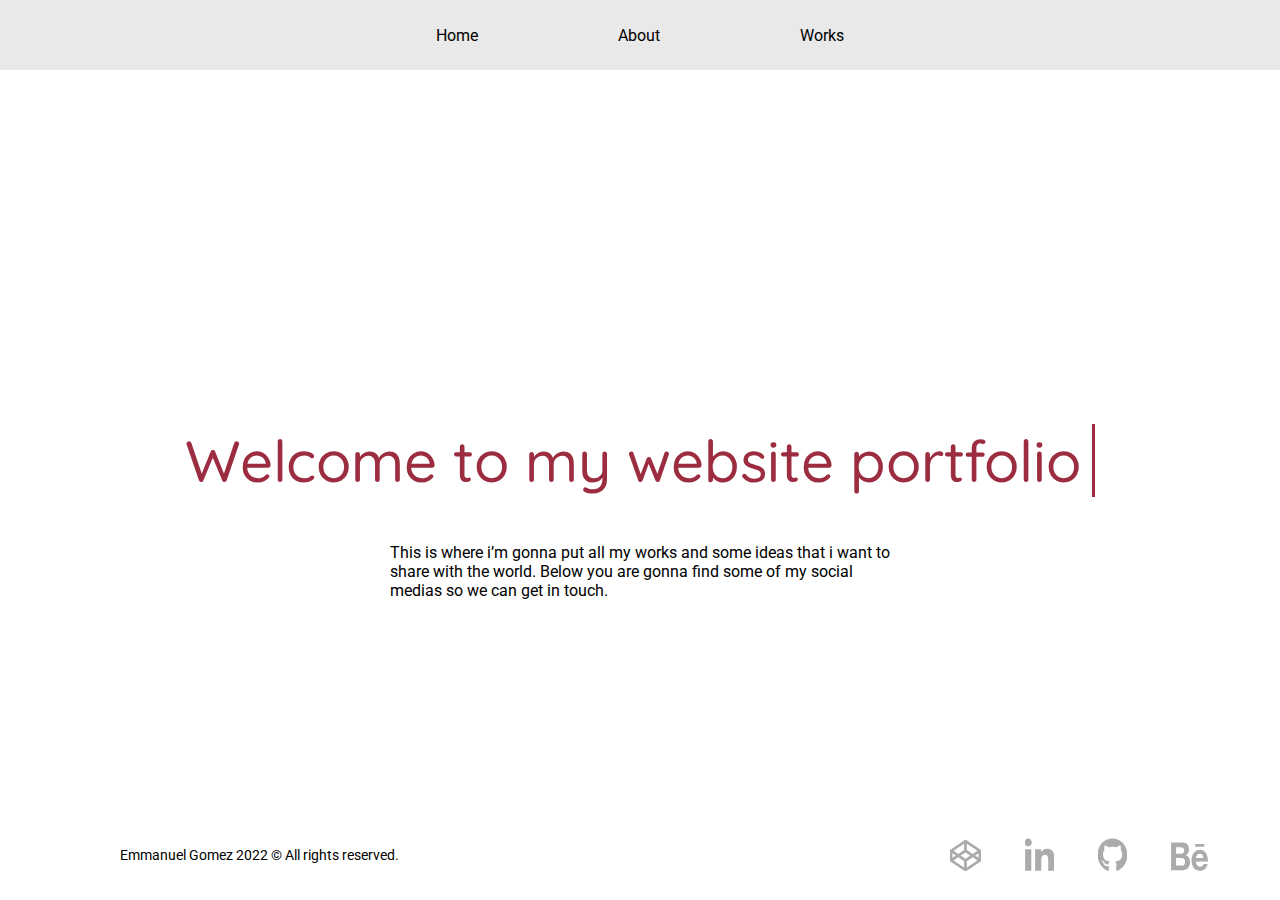
==== commit 756c5a4e: "Chores" ====
--- a/index.html
+++ b/index.html
@@ -5,7 +5,6 @@
     <meta http-equiv="X-UA-Compatible" content="IE=edge">
     <meta name="viewport" content="width=device-width, initial-scale=1.0">
     <link rel="stylesheet" href="./styles/styles.css">
-    <script type="text/javascript" src="./main.js"></script>
     <title>Emmanuel Gomez's Portfolio</title>
 </head>
 <body>
@@ -46,5 +45,6 @@
             <a href="https://www.behance.net/emmagomez7" target="_blank" title="Behance"><img src="./img/Behance.svg" alt="Behance"></a>
         </div>
     </footer>
+    <script src="./script.js"></script>
 </body>
 </html>--- a/styles/styles.css
+++ b/styles/styles.css
@@ -5,7 +5,7 @@
 }
 
 body {
-  background-color: #F0F0F0;
+  background-color: #fff;
   margin: 0;
   font-family: "Roboto", sans-serif;
   font-weight: 400;
@@ -62,6 +62,7 @@
 }
 
 header ul li a {
+  position: relative;
   display: -webkit-box;
   display: -ms-flexbox;
   display: flex;
@@ -79,18 +80,21 @@
   margin-bottom: 5px;
 }
 
-header ul li:after {
+header ul li a:after {
   content: '';
-  display: block;
+  position: absolute;
+  bottom: 0;
+  right: 0;
   width: 0;
   height: 1.5px;
   background-color: #9C2D41;
   cursor: pointer;
-  -webkit-transition: all 0.1s ease-in;
-  transition: all 0.1s ease-in;
-}
-
-header ul li:hover:after {
+  -webkit-transition: all 0.15s ease-in;
+  transition: all 0.15s ease-in;
+}
+
+header ul li a:hover:after {
+  left: 0;
   width: 100%;
 }
 
@@ -820,18 +824,27 @@
   color: #9C2D41;
 }
 
-.section__works img {
+.section__works a {
+  position: relative;
+  max-height: 32rem;
   max-width: 55rem;
-  max-height: 32rem;
-  -webkit-transition: all 0.2s ease-in;
-  transition: all 0.2s ease-in;
-}
-
-.section__works img:hover {
+  -webkit-transition: all 0.2s cubic-bezier(0, 0.2, 0.5, 3) 0s;
+  transition: all 0.2s cubic-bezier(0, 0.2, 0.5, 3) 0s;
+}
+
+.section__works a img {
+  width: 100%;
+  border-radius: 5px;
+  border: 1px solid rgba(0, 0, 0, 0.1);
+}
+
+.section__works a:hover {
   -webkit-transform: scale(1.05);
           transform: scale(1.05);
-  -webkit-box-shadow: 5px 5px 12px 1px #ABABAB;
-          box-shadow: 5px 5px 12px 1px #ABABAB;
+}
+
+.section__works a:hover::before {
+  opacity: 1;
 }
 
 .section__works .img--disable:hover {
@@ -839,6 +852,38 @@
           transform: scale(1);
   -webkit-box-shadow: none;
           box-shadow: none;
+}
+
+.section__works .img--disable:hover::before {
+  opacity: 0;
+}
+
+.section__works a::before {
+  content: 'Go to website';
+  position: absolute;
+  border-radius: 50px;
+  font-size: 150%;
+  font-family: "Quicksand", sans-serif;
+  font-weight: 500;
+  display: -webkit-box;
+  display: -ms-flexbox;
+  display: flex;
+  -webkit-box-align: center;
+      -ms-flex-align: center;
+          align-items: center;
+  text-align: center;
+  -webkit-box-pack: center;
+      -ms-flex-pack: center;
+          justify-content: center;
+  top: 40%;
+  left: 42%;
+  width: 15%;
+  height: 25%;
+  color: #fff;
+  background-color: rgba(0, 0, 0, 0.4);
+  -webkit-transition: all 0.2s cubic-bezier(0, 0.2, 0.5, 3) 0s;
+  transition: all 0.2s cubic-bezier(0, 0.2, 0.5, 3) 0s;
+  opacity: 0;
 }
 
 .section__works h4 {
@@ -908,9 +953,6 @@
   .section__works h4 {
     padding-top: 3rem;
   }
-  .section__works img {
-    width: 100%;
-  }
   .section__works .works__container .works__div--right {
     display: -webkit-box;
     display: -ms-flexbox;
@@ -953,6 +995,9 @@
   .section__works > h2 {
     font-size: 3.6rem;
   }
+  .section__works a::before {
+    font-size: 90%;
+  }
   .section__works h4 {
     font-size: 2.8rem;
   }
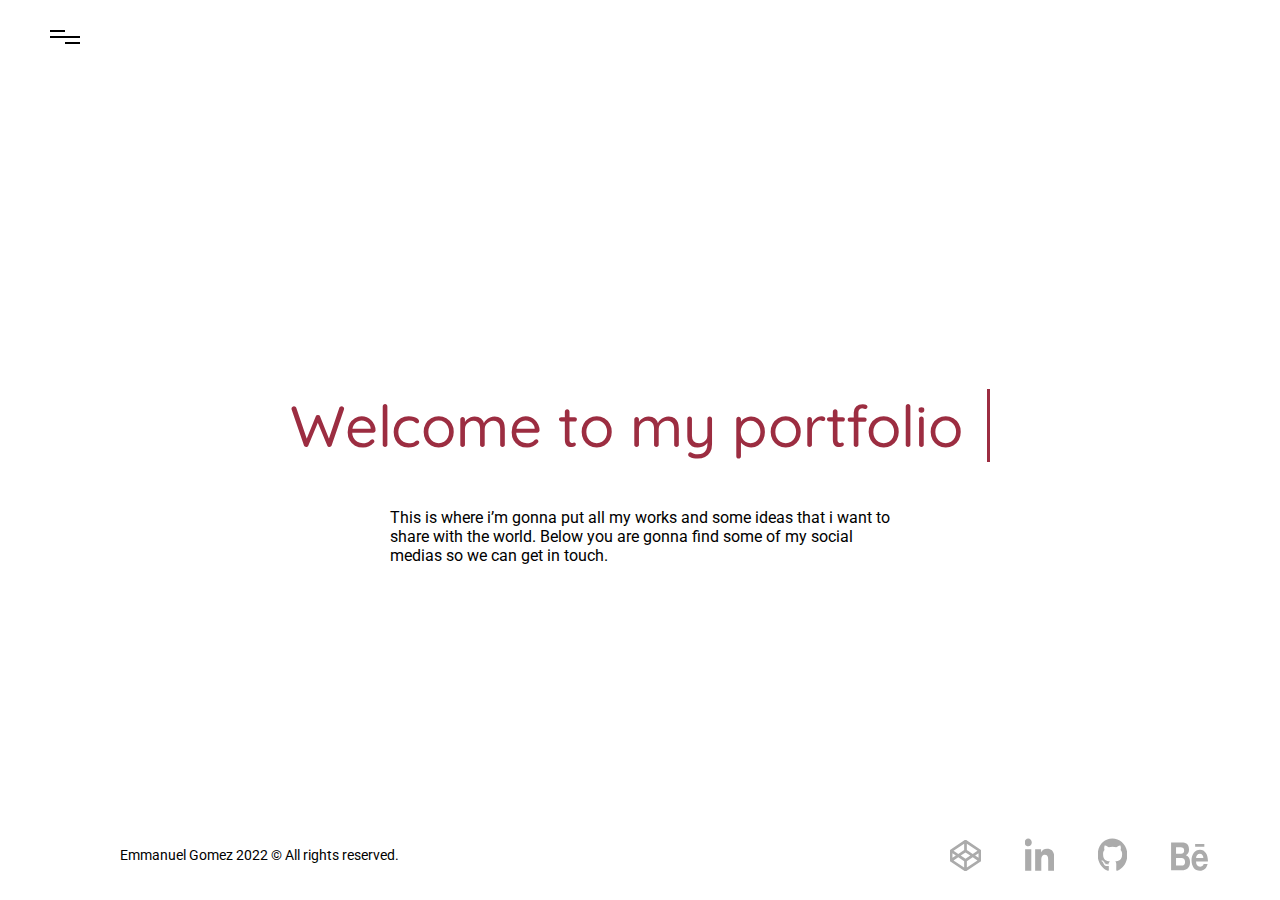
==== commit d076d9bf: "Chores" ====
--- a/index.html
+++ b/index.html
@@ -9,31 +9,27 @@
 </head>
 <body>
     <header>
-        <nav>
-            <ul>
-                <li>
-                    <a href="./index.html">
-                        <span><img src="./img/homeIcon.svg" alt="home"></span>
-                        Home
-                    </a>
+        <div class="menu__icon">
+            <span class="menu__icon--line menu__line--left"></span>
+            <span class="menu__icon--line"></span>
+            <span class="menu__icon--line menu__line--right"></span>
+        </div>
+        <nav class="nav">
+            <ul class="nav__content">
+                <li class="nav__list-item">
+                    <a href="./index.html">Home</a>
                 </li>
-                <li>
-                    <a href="./_about.html">
-                        <span><img src="./img/aboutIcon.svg" alt="about"></span>
-                        About
-                    </a>
+                <li class="nav__list-item">
+                    <a href="./_about.html">About</a>
                 </li>
-                <li>
-                    <a href="./_works.html">
-                        <span><img src="./img/workIcon.svg" alt="work"></span>
-                        Works
-                    </a>
+                <li class="nav__list-item">
+                    <a href="./_works.html">Projects</a>
                 </li>
             </ul>
         </nav>
     </header>
     <section class="section__home" id="home">
-        <h1>Welcome to my website portfolio</h1>
+        <h1>Welcome to my portfolio</h1>
         <p>This is where i’m gonna put all my works and some ideas that i want to share with the world. Below you are gonna find some of my social medias so we can get in touch.</p>
     </section>
     <footer>
--- a/styles/styles.css
+++ b/styles/styles.css
@@ -5,6 +5,7 @@
 }
 
 body {
+  scroll-behavior: smooth;
   background-color: #fff;
   margin: 0;
   font-family: "Roboto", sans-serif;
@@ -26,42 +27,67 @@
   display: none;
 }
 
-header {
-  width: 100%;
-  height: 7rem;
-  display: -webkit-box;
-  display: -ms-flexbox;
-  display: flex;
-  -webkit-box-align: center;
-      -ms-flex-align: center;
-          align-items: center;
-  -webkit-box-pack: center;
-      -ms-flex-pack: center;
-          justify-content: center;
-  position: absolute;
-  background-color: #EAE9E9;
-}
-
-header ul {
-  display: -webkit-box;
-  display: -ms-flexbox;
-  display: flex;
-  list-style-type: none;
-  padding: 0;
-}
-
-header ul li {
-  margin: 0 7rem 0 7rem;
-  display: -webkit-box;
-  display: -ms-flexbox;
-  display: flex;
-  -webkit-box-orient: vertical;
-  -webkit-box-direction: normal;
-      -ms-flex-direction: column;
-          flex-direction: column;
-}
-
-header ul li a {
+.menu__icon {
+  height: 3rem;
+  width: 3rem;
+  position: fixed;
+  z-index: 2;
+  left: 5rem;
+  top: 3rem;
+  cursor: pointer;
+}
+
+.menu__icon--line {
+  height: 2px;
+  width: 3rem;
+  display: block;
+  background-color: #000;
+  margin-bottom: 4px;
+  -webkit-transition: background-color 0.5s ease, -webkit-transform 0.2s ease;
+  transition: background-color 0.5s ease, -webkit-transform 0.2s ease;
+  transition: transform 0.2s ease, background-color 0.5s ease;
+  transition: transform 0.2s ease, background-color 0.5s ease, -webkit-transform 0.2s ease;
+}
+
+.menu__line--left {
+  width: 1.5rem;
+}
+
+.menu__line--right {
+  width: 1.5rem;
+  float: right;
+}
+
+.nav {
+  position: fixed;
+  z-index: 1;
+  background-color: #000;
+}
+
+.nav__content {
+  position: fixed;
+  top: 40%;
+  width: 100%;
+  text-align: center;
+  cursor: default;
+}
+
+.nav__list-item {
+  position: relative;
+  display: inline-block;
+  -webkit-transition-delay: 0.8s;
+          transition-delay: 0.8s;
+  opacity: 0;
+  -webkit-transform: translate(0%, 100%);
+          transform: translate(0%, 100%);
+  -webkit-transition: opacity 0.2s ease, -webkit-transform 0.3s ease;
+  transition: opacity 0.2s ease, -webkit-transform 0.3s ease;
+  transition: opacity 0.2s ease, transform 0.3s ease;
+  transition: opacity 0.2s ease, transform 0.3s ease, -webkit-transform 0.3s ease;
+  margin-right: 6rem;
+}
+
+.nav__list-item a {
   position: relative;
   display: -webkit-box;
   display: -ms-flexbox;
@@ -71,16 +97,11 @@
       -ms-flex-direction: column;
           flex-direction: column;
   text-align: center;
-  font-size: 1.6rem;
+  font-size: calc(2vw + 10px);
   color: #000000;
 }
 
-header ul li a span {
-  display: none;
-  margin-bottom: 5px;
-}
-
-header ul li a:after {
+.nav__list-item a:after {
   content: '';
   position: absolute;
   bottom: 0;
@@ -93,15 +114,114 @@
   transition: all 0.15s ease-in;
 }
 
-header ul li a:hover:after {
+.nav__list-item a:hover:after {
   left: 0;
   width: 100%;
 }
 
+.nav:before, .nav:after {
+  content: '';
+  position: fixed;
+  width: 100vw;
+  height: 100vh;
+  background: #9C2D41;
+  z-index: -1;
+  -webkit-transition: -webkit-transform cubic-bezier(0.77, 0, 0.175, 1) 0.8s;
+  transition: -webkit-transform cubic-bezier(0.77, 0, 0.175, 1) 0.8s;
+  transition: transform cubic-bezier(0.77, 0, 0.175, 1) 0.8s;
+  transition: transform cubic-bezier(0.77, 0, 0.175, 1) 0.8s, -webkit-transform cubic-bezier(0.77, 0, 0.175, 1) 0.8s;
+  -webkit-transform: translateX(0) translateY(-100%);
+          transform: translateX(0) translateY(-100%);
+}
+
+.nav:after {
+  background: #F0F0F0;
+  -webkit-transition-delay: 0;
+          transition-delay: 0;
+}
+
+.nav:before {
+  -webkit-transition-delay: 0.1s;
+          transition-delay: 0.1s;
+}
+
+body.nav__active header .menu__icon--line {
+  background-color: #000;
+  -webkit-transform: translateX(0px) rotate(-45deg);
+          transform: translateX(0px) rotate(-45deg);
+}
+
+body.nav__active header .menu__line--left {
+  -webkit-transform: translateX(1px) rotate(45deg);
+          transform: translateX(1px) rotate(45deg);
+}
+
+body.nav__active header .menu__line--right {
+  -webkit-transform: translateX(-2px) rotate(45deg);
+          transform: translateX(-2px) rotate(45deg);
+}
+
+body.nav__active .nav {
+  visibility: visible;
+}
+
+body.nav__active .nav:before, body.nav__active .nav:after {
+  -webkit-transform: translateX(0%) translateY(0%);
+          transform: translateX(0%) translateY(0%);
+}
+
+body.nav__active .nav:after {
+  -webkit-transition-delay: 0.1s;
+          transition-delay: 0.1s;
+}
+
+body.nav__active .nav:before {
+  -webkit-transition-delay: 0s;
+          transition-delay: 0s;
+}
+
+body.nav__active .nav__content {
+  cursor: pointer;
+}
+
+body.nav__active .nav__list-item {
+  opacity: 1;
+  -webkit-transform: translateX(0%);
+          transform: translateX(0%);
+  -webkit-transition: opacity 0.3s ease, color 0.3s ease, -webkit-transform 0.3s ease;
+  transition: opacity 0.3s ease, color 0.3s ease, -webkit-transform 0.3s ease;
+  transition: opacity 0.3s ease, transform 0.3s ease, color 0.3s ease;
+  transition: opacity 0.3s ease, transform 0.3s ease, color 0.3s ease, -webkit-transform 0.3s ease;
+}
+
+body.nav__active .nav__list-item:nth-child(0) {
+  -webkit-transition-delay: 0.5s;
+          transition-delay: 0.5s;
+}
+
+body.nav__active .nav__list-item:nth-child(1) {
+  -webkit-transition-delay: 0.6s;
+          transition-delay: 0.6s;
+}
+
+body.nav__active .nav__list-item:nth-child(2) {
+  -webkit-transition-delay: 0.7s;
+          transition-delay: 0.7s;
+}
+
+body.nav__active .nav__list-item:nth-child(3) {
+  -webkit-transition-delay: 0.8s;
+          transition-delay: 0.8s;
+}
+
+body.nav__active .nav__list-item:nth-child(4) {
+  -webkit-transition-delay: 0.9s;
+          transition-delay: 0.9s;
+}
+
 .section__home {
-  padding-top: 7rem;
   height: 90vh;
-  width: 100vw;
+  width: 100%;
   display: -webkit-box;
   display: -ms-flexbox;
   display: flex;
@@ -120,7 +240,7 @@
 .section__home h1 {
   font-size: 5.8rem;
   margin: 16rem 0 3rem 0;
-  width: 26ch;
+  width: 20ch;
   font-family: "Quicksand", sans-serif;
   font-weight: 500;
   -webkit-animation: type 5s steps(31), blink 0.5s step-end infinite alternate;
@@ -220,23 +340,16 @@
 }
 
 @media only screen and (max-width: 576px) {
-  header {
-    height: 10rem;
+  header ul {
+    padding-left: 0;
+  }
+  header ul .nav__list-item {
+    margin-right: 0;
   }
   header ul li {
-    margin: 0 4rem 0 4rem;
-  }
-  header ul li a span {
-    display: block;
-  }
-  header ul li:nth-child(1) {
-    margin-left: 0;
-  }
-  header ul li:nth-child(3) {
-    margin-right: 0;
+    margin: 0 4rem;
   }
   .section__home {
-    padding-top: 10rem;
     height: 85vh;
   }
   .section__home h1 {
@@ -279,12 +392,11 @@
 
 @media only screen and (max-width: 320px) {
   header ul li {
-    margin: 0 2rem 0 2rem;
+    margin: 0 2rem;
   }
 }
 
 .section__about {
-  padding-top: 7rem;
   height: 90vh;
   width: 100%;
   display: -webkit-box;
@@ -308,6 +420,7 @@
   font-family: "Quicksand", sans-serif;
   font-weight: 500;
   color: #9C2D41;
+  margin: 3rem 0;
 }
 
 .section__about div img {
@@ -481,9 +594,6 @@
 }
 
 @media only screen and (max-width: 576px) {
-  .section__about {
-    padding-top: 10rem;
-  }
   .section__about div button {
     margin: 3rem 0;
   }
@@ -503,7 +613,6 @@
 }
 
 .section__contact {
-  padding-top: 7rem;
   width: 100%;
   height: 90vh;
   display: -webkit-box;
@@ -766,9 +875,6 @@
 }
 
 @media only screen and (max-width: 576px) {
-  .section__contact {
-    padding-top: 10rem;
-  }
   .section__contact .div__img {
     padding: 0 2rem;
   }
@@ -806,7 +912,6 @@
   height: -webkit-max-content;
   height: -moz-max-content;
   height: max-content;
-  padding-top: 7rem;
   display: -webkit-box;
   display: -ms-flexbox;
   display: flex;
@@ -925,6 +1030,66 @@
   max-width: 40rem;
 }
 
+.section__works .works__container > div .works__img--right > a, .section__works .works__container > div .works__img--left > a {
+  display: -webkit-box;
+  display: -ms-flexbox;
+  display: flex;
+  -webkit-box-pack: justify;
+      -ms-flex-pack: justify;
+          justify-content: space-between;
+  text-decoration: none;
+  -webkit-box-align: center;
+      -ms-flex-align: center;
+          align-items: center;
+  color: #000;
+  width: 12.5rem;
+  height: 2rem;
+  -webkit-transition: all 0.3s cubic-bezier(0, 0.2, 0.5, 3) 0s;
+  transition: all 0.3s cubic-bezier(0, 0.2, 0.5, 3) 0s;
+}
+
+.section__works .works__container > div .works__img--right > a > p, .section__works .works__container > div .works__img--left > a > p {
+  font-size: 1.2rem;
+  font-weight: 300;
+  width: -webkit-max-content;
+  width: -moz-max-content;
+  width: max-content;
+}
+
+.section__works .works__container > div .works__img--right > a > p:after, .section__works .works__container > div .works__img--left > a > p:after {
+  content: '';
+  position: absolute;
+  bottom: 0;
+  left: 0;
+  width: 0;
+  height: 1.5px;
+  background-color: #9C2D41;
+  cursor: pointer;
+  -webkit-transition: all 0.15s ease-in;
+  transition: all 0.15s ease-in;
+}
+
+.section__works .works__container > div .works__img--right > a > img, .section__works .works__container > div .works__img--left > a > img {
+  border: none;
+  height: 100%;
+  width: 25%;
+  -webkit-transform: translateX(-10px) translateY(1px);
+          transform: translateX(-10px) translateY(1px);
+}
+
+.section__works .works__container > div .works__img--right > a:hover, .section__works .works__container > div .works__img--left > a:hover {
+  width: 13rem;
+}
+
+.section__works .works__container > div .works__img--right > a:hover p:after, .section__works .works__container > div .works__img--left > a:hover p:after {
+  width: 64%;
+}
+
+.section__works .works__container > div .works__img--right > a:hover img, .section__works .works__container > div .works__img--left > a:hover img {
+  -webkit-transform: translateX(0px);
+          transform: translateX(0px);
+}
+
 .section__works .works__container > div .works__img--right {
   margin-right: 10rem;
 }
@@ -989,9 +1154,6 @@
 }
 
 @media only screen and (max-width: 576px) {
-  .section__works {
-    padding-top: 10rem;
-  }
   .section__works > h2 {
     font-size: 3.6rem;
   }
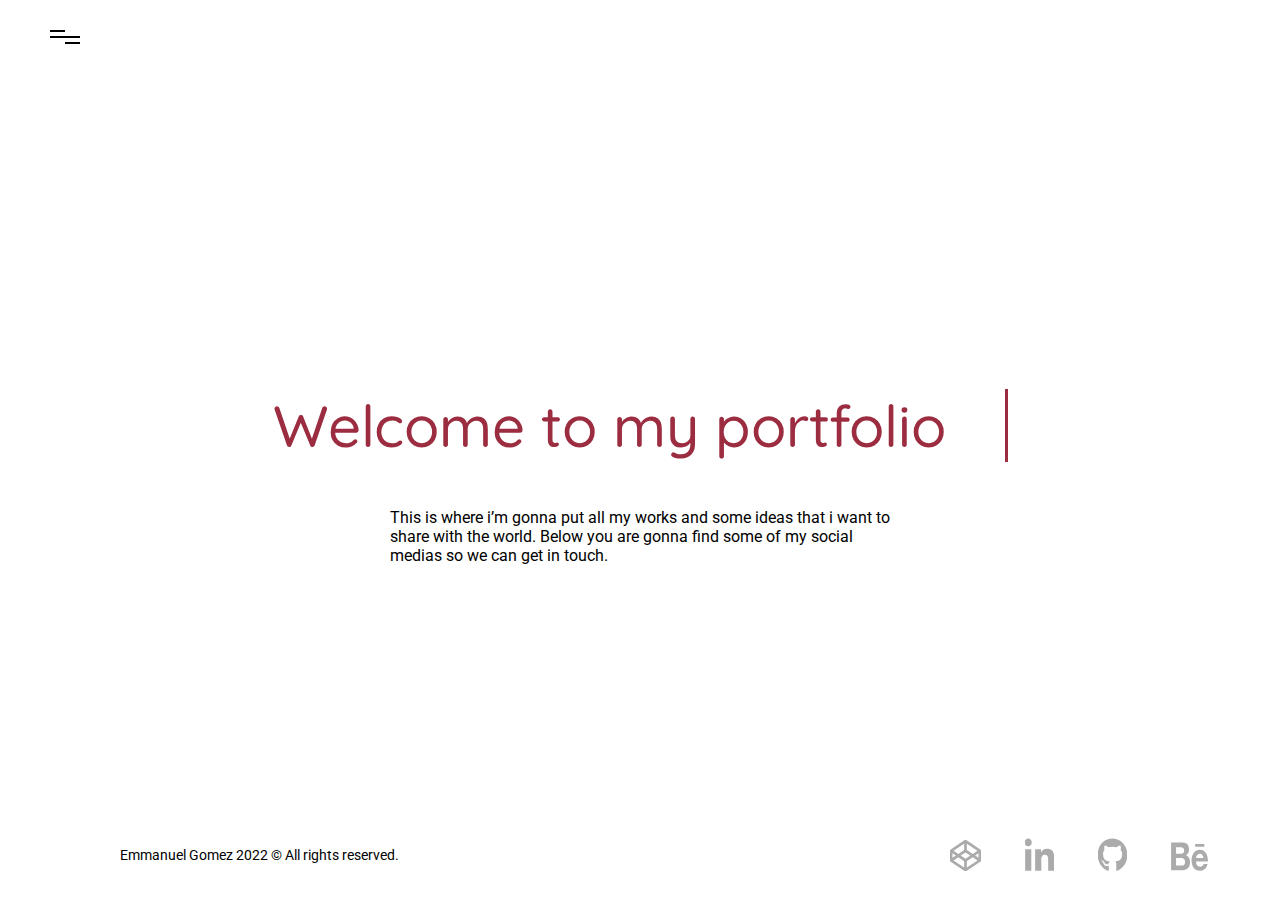
==== commit 0a89c572: "Chores" ====
--- a/index.html
+++ b/index.html
@@ -8,21 +8,21 @@
     <title>Emmanuel Gomez's Portfolio</title>
 </head>
 <body>
-    <header>
+    <header class="header">
         <div class="menu__icon">
-            <span class="menu__icon--line menu__line--left"></span>
-            <span class="menu__icon--line"></span>
-            <span class="menu__icon--line menu__line--right"></span>
+            <span></span>
+            <span></span>
+            <span></span>
         </div>
-        <nav class="nav">
-            <ul class="nav__content">
-                <li class="nav__list-item">
+        <nav>
+            <ul>
+                <li>
                     <a href="./index.html">Home</a>
                 </li>
-                <li class="nav__list-item">
+                <li>
                     <a href="./_about.html">About</a>
                 </li>
-                <li class="nav__list-item">
+                <li>
                     <a href="./_works.html">Projects</a>
                 </li>
             </ul>
--- a/styles/styles.css
+++ b/styles/styles.css
@@ -27,7 +27,7 @@
   display: none;
 }
 
-.menu__icon {
+.header .menu__icon {
   height: 3rem;
   width: 3rem;
   position: fixed;
@@ -37,7 +37,7 @@
   cursor: pointer;
 }
 
-.menu__icon--line {
+.header .menu__icon > span {
   height: 2px;
   width: 3rem;
   display: block;
@@ -49,37 +49,63 @@
   transition: transform 0.2s ease, background-color 0.5s ease, -webkit-transform 0.2s ease;
 }
 
-.menu__line--left {
+.header .menu__icon > span:nth-child(1) {
   width: 1.5rem;
 }
 
-.menu__line--right {
+.header .menu__icon > span:nth-child(3) {
   width: 1.5rem;
   float: right;
 }
 
-.nav {
+.header > nav {
   position: fixed;
   z-index: 1;
   background-color: #000;
 }
 
-.nav__content {
+.header > nav::before, .header > nav::after {
+  content: '';
   position: fixed;
-  top: 40%;
+  width: 100vw;
+  height: 100vh;
+  background: #9C2D41;
+  z-index: -1;
+  -webkit-transition: -webkit-transform cubic-bezier(0.77, 0, 0.175, 1) 0.8s;
+  transition: -webkit-transform cubic-bezier(0.77, 0, 0.175, 1) 0.8s;
+  transition: transform cubic-bezier(0.77, 0, 0.175, 1) 0.8s;
+  transition: transform cubic-bezier(0.77, 0, 0.175, 1) 0.8s, -webkit-transform cubic-bezier(0.77, 0, 0.175, 1) 0.8s;
+  -webkit-transform: translateY(-100%);
+          transform: translateY(-100%);
+}
+
+.header > nav::after {
+  background: #F0F0F0;
+  -webkit-transition-delay: 0;
+          transition-delay: 0;
+}
+
+.header > nav::before {
+  -webkit-transition-delay: 0.1s;
+          transition-delay: 0.1s;
+}
+
+.header > nav > ul {
+  position: fixed;
+  top: 0;
   width: 100%;
   text-align: center;
   cursor: default;
 }
 
-.nav__list-item {
+.header > nav > ul > li {
   position: relative;
   display: inline-block;
   -webkit-transition-delay: 0.8s;
           transition-delay: 0.8s;
   opacity: 0;
-  -webkit-transform: translate(0%, 100%);
-          transform: translate(0%, 100%);
+  -webkit-transform: translateY(-50vh);
+          transform: translateY(-50vh);
   -webkit-transition: opacity 0.2s ease, -webkit-transform 0.3s ease;
   transition: opacity 0.2s ease, -webkit-transform 0.3s ease;
   transition: opacity 0.2s ease, transform 0.3s ease;
@@ -87,7 +113,7 @@
   margin-right: 6rem;
 }
 
-.nav__list-item a {
+.header > nav > ul > li a {
   position: relative;
   display: -webkit-box;
   display: -ms-flexbox;
@@ -101,7 +127,7 @@
   color: #000000;
 }
 
-.nav__list-item a:after {
+.header > nav > ul > li a:after {
   content: '';
   position: absolute;
   bottom: 0;
@@ -114,109 +140,92 @@
   transition: all 0.15s ease-in;
 }
 
-.nav__list-item a:hover:after {
+.header > nav > ul > li a:hover:after {
   left: 0;
   width: 100%;
 }
 
-.nav:before, .nav:after {
-  content: '';
-  position: fixed;
-  width: 100vw;
-  height: 100vh;
-  background: #9C2D41;
-  z-index: -1;
-  -webkit-transition: -webkit-transform cubic-bezier(0.77, 0, 0.175, 1) 0.8s;
-  transition: -webkit-transform cubic-bezier(0.77, 0, 0.175, 1) 0.8s;
-  transition: transform cubic-bezier(0.77, 0, 0.175, 1) 0.8s;
-  transition: transform cubic-bezier(0.77, 0, 0.175, 1) 0.8s, -webkit-transform cubic-bezier(0.77, 0, 0.175, 1) 0.8s;
-  -webkit-transform: translateX(0) translateY(-100%);
-          transform: translateX(0) translateY(-100%);
-}
-
-.nav:after {
-  background: #F0F0F0;
-  -webkit-transition-delay: 0;
-          transition-delay: 0;
-}
-
-.nav:before {
-  -webkit-transition-delay: 0.1s;
-          transition-delay: 0.1s;
-}
-
-body.nav__active header .menu__icon--line {
+.header.nav__active .menu__icon > span {
   background-color: #000;
   -webkit-transform: translateX(0px) rotate(-45deg);
           transform: translateX(0px) rotate(-45deg);
 }
 
-body.nav__active header .menu__line--left {
+.header.nav__active .menu__icon > span:nth-child(1) {
   -webkit-transform: translateX(1px) rotate(45deg);
           transform: translateX(1px) rotate(45deg);
 }
 
-body.nav__active header .menu__line--right {
+.header.nav__active .menu__icon > span:nth-child(3) {
   -webkit-transform: translateX(-2px) rotate(45deg);
           transform: translateX(-2px) rotate(45deg);
 }
 
-body.nav__active .nav {
-  visibility: visible;
-}
-
-body.nav__active .nav:before, body.nav__active .nav:after {
-  -webkit-transform: translateX(0%) translateY(0%);
-          transform: translateX(0%) translateY(0%);
-}
-
-body.nav__active .nav:after {
+.header.nav__active > nav::before, .header.nav__active > nav::after {
+  -webkit-transform: translateY(0);
+          transform: translateY(0);
+}
+
+.header.nav__active > nav::after {
   -webkit-transition-delay: 0.1s;
           transition-delay: 0.1s;
 }
 
-body.nav__active .nav:before {
+.header.nav__active > nav::before {
   -webkit-transition-delay: 0s;
           transition-delay: 0s;
 }
 
-body.nav__active .nav__content {
+.header.nav__active > nav > ul {
   cursor: pointer;
-}
-
-body.nav__active .nav__list-item {
+  -webkit-transform: translateY(40vh);
+          transform: translateY(40vh);
+}
+
+.header.nav__active > nav > ul > li {
   opacity: 1;
-  -webkit-transform: translateX(0%);
-          transform: translateX(0%);
-  -webkit-transition: opacity 0.3s ease, color 0.3s ease, -webkit-transform 0.3s ease;
-  transition: opacity 0.3s ease, color 0.3s ease, -webkit-transform 0.3s ease;
-  transition: opacity 0.3s ease, transform 0.3s ease, color 0.3s ease;
-  transition: opacity 0.3s ease, transform 0.3s ease, color 0.3s ease, -webkit-transform 0.3s ease;
-}
-
-body.nav__active .nav__list-item:nth-child(0) {
-  -webkit-transition-delay: 0.5s;
-          transition-delay: 0.5s;
-}
-
-body.nav__active .nav__list-item:nth-child(1) {
+  -webkit-transform: translateY(0);
+          transform: translateY(0);
+  -webkit-transition: opacity 0.3s ease, -webkit-transform 0.5s ease;
+  transition: opacity 0.3s ease, -webkit-transform 0.5s ease;
+  transition: opacity 0.3s ease, transform 0.5s ease;
+  transition: opacity 0.3s ease, transform 0.5s ease, -webkit-transform 0.5s ease;
+}
+
+.header.nav__active > nav > ul > li:nth-child(1) {
   -webkit-transition-delay: 0.6s;
           transition-delay: 0.6s;
 }
 
-body.nav__active .nav__list-item:nth-child(2) {
+.header.nav__active > nav > ul > li:nth-child(2) {
   -webkit-transition-delay: 0.7s;
           transition-delay: 0.7s;
 }
 
-body.nav__active .nav__list-item:nth-child(3) {
+.header.nav__active > nav > ul > li:nth-child(3) {
   -webkit-transition-delay: 0.8s;
           transition-delay: 0.8s;
 }
 
-body.nav__active .nav__list-item:nth-child(4) {
-  -webkit-transition-delay: 0.9s;
-          transition-delay: 0.9s;
+@media only screen and (max-width: 576px) {
+  .header > nav > ul {
+    padding-left: 0;
+  }
+  .header > nav > ul > li {
+    margin: 0 2.8rem;
+  }
+  .header > nav > ul > li > a:hover {
+    color: #9C2D41;
+  }
+  .header > nav > ul > li > a:hover::after {
+    width: 0;
+  }
+}
+
+@media only screen and (max-width: 320px) {
+  .header > nav > ul > li {
+    margin: 0 2rem;
+  }
 }
 
 .section__home {
@@ -240,7 +249,7 @@
 .section__home h1 {
   font-size: 5.8rem;
   margin: 16rem 0 3rem 0;
-  width: 20ch;
+  width: 21ch;
   font-family: "Quicksand", sans-serif;
   font-weight: 500;
   -webkit-animation: type 5s steps(31), blink 0.5s step-end infinite alternate;
@@ -254,6 +263,64 @@
 .section__home p {
   width: 50rem;
   font-size: 1.6rem;
+}
+
+@-webkit-keyframes type {
+  0% {
+    width: 0;
+  }
+}
+
+@keyframes type {
+  0% {
+    width: 0;
+  }
+}
+
+@-webkit-keyframes blink {
+  50% {
+    border-color: transparent;
+  }
+}
+
+@keyframes blink {
+  50% {
+    border-color: transparent;
+  }
+}
+
+@media only screen and (max-width: 992px) {
+  .section__home h1 {
+    font-size: 4.8rem;
+  }
+}
+
+@media only screen and (max-width: 768px) {
+  .section__home h1 {
+    font-size: 3.6rem;
+  }
+}
+
+@media only screen and (max-width: 576px) {
+  .section__home {
+    height: 85vh;
+  }
+  .section__home h1 {
+    -webkit-animation: none;
+            animation: none;
+    width: auto;
+    white-space: inherit;
+    border: none;
+    text-align: center;
+    padding: 0 2rem;
+    margin-top: 10rem;
+  }
+  .section__home p {
+    font-size: 1.4rem;
+    text-align: center;
+    width: auto;
+    padding: 0 2rem;
+  }
 }
 
 footer {
@@ -300,74 +367,13 @@
           transform: scale(1.2);
 }
 
-@-webkit-keyframes type {
-  0% {
-    width: 0;
-  }
-}
-
-@keyframes type {
-  0% {
-    width: 0;
-  }
-}
-
-@-webkit-keyframes blink {
-  50% {
-    border-color: transparent;
-  }
-}
-
-@keyframes blink {
-  50% {
-    border-color: transparent;
-  }
-}
-
-@media only screen and (max-width: 992px) {
-  .section__home h1 {
-    font-size: 4.8rem;
-  }
-}
-
 @media only screen and (max-width: 768px) {
-  .section__home h1 {
-    font-size: 3.6rem;
-  }
   footer p {
     margin-left: 6rem;
   }
 }
 
 @media only screen and (max-width: 576px) {
-  header ul {
-    padding-left: 0;
-  }
-  header ul .nav__list-item {
-    margin-right: 0;
-  }
-  header ul li {
-    margin: 0 4rem;
-  }
-  .section__home {
-    height: 85vh;
-  }
-  .section__home h1 {
-    -webkit-animation: none;
-            animation: none;
-    width: auto;
-    white-space: inherit;
-    border: none;
-    text-align: center;
-    padding: 0 2rem;
-    margin-top: 10rem;
-  }
-  .section__home p {
-    font-size: 1.4rem;
-    text-align: center;
-    width: auto;
-    padding: 0 2rem;
-  }
   footer {
     -webkit-box-orient: vertical;
     -webkit-box-direction: reverse;
@@ -387,12 +393,6 @@
   }
   footer div a:nth-child(4) {
     margin-right: 0;
-  }
-}
-
-@media only screen and (max-width: 320px) {
-  header ul li {
-    margin: 0 2rem;
   }
 }
 
@@ -860,7 +860,7 @@
     height: max-content;
   }
   .section__contact .div__img {
-    margin-top: 5rem;
+    margin-top: 7rem;
     margin-right: 0;
   }
   .section__contact .div__img img {
@@ -1149,7 +1149,7 @@
     margin: 0 5rem;
   }
   .section__works > h2 {
-    margin: 5rem 5rem 0;
+    margin: 7rem 5rem 0;
   }
 }
 
